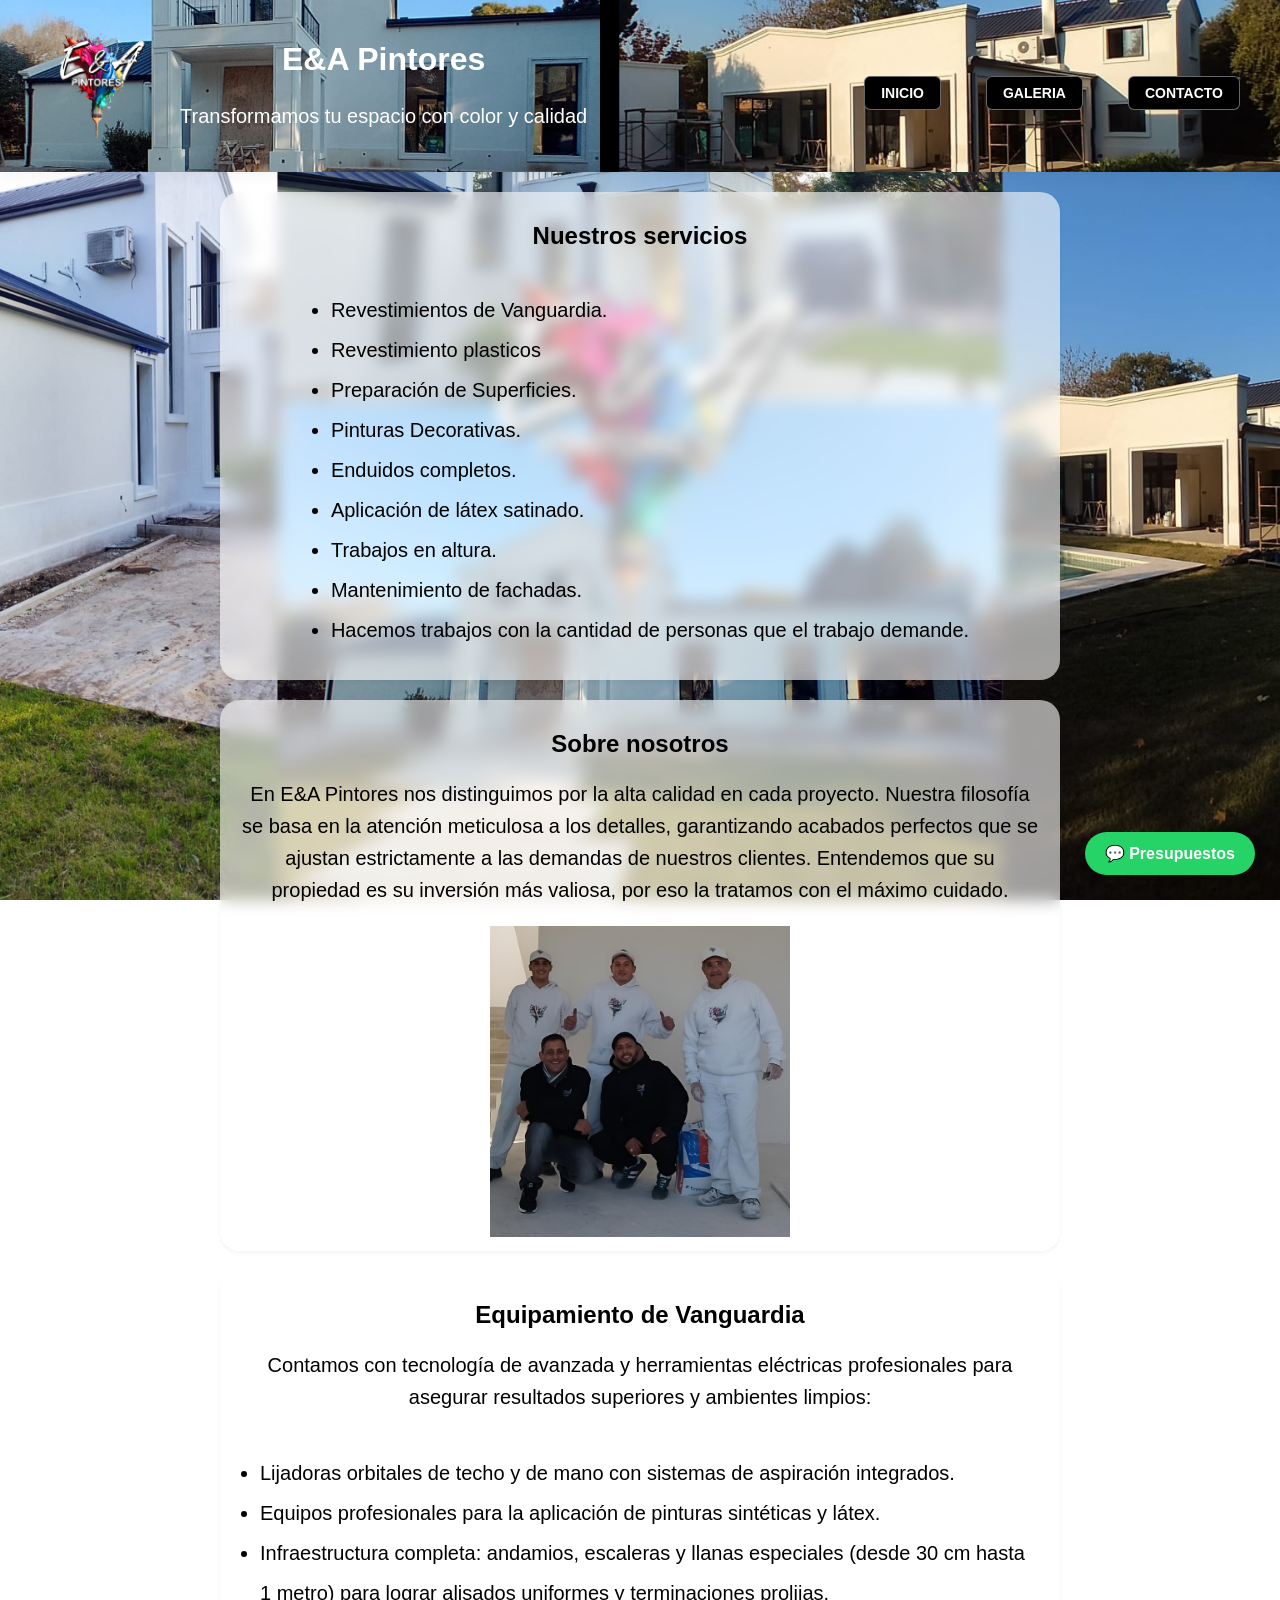
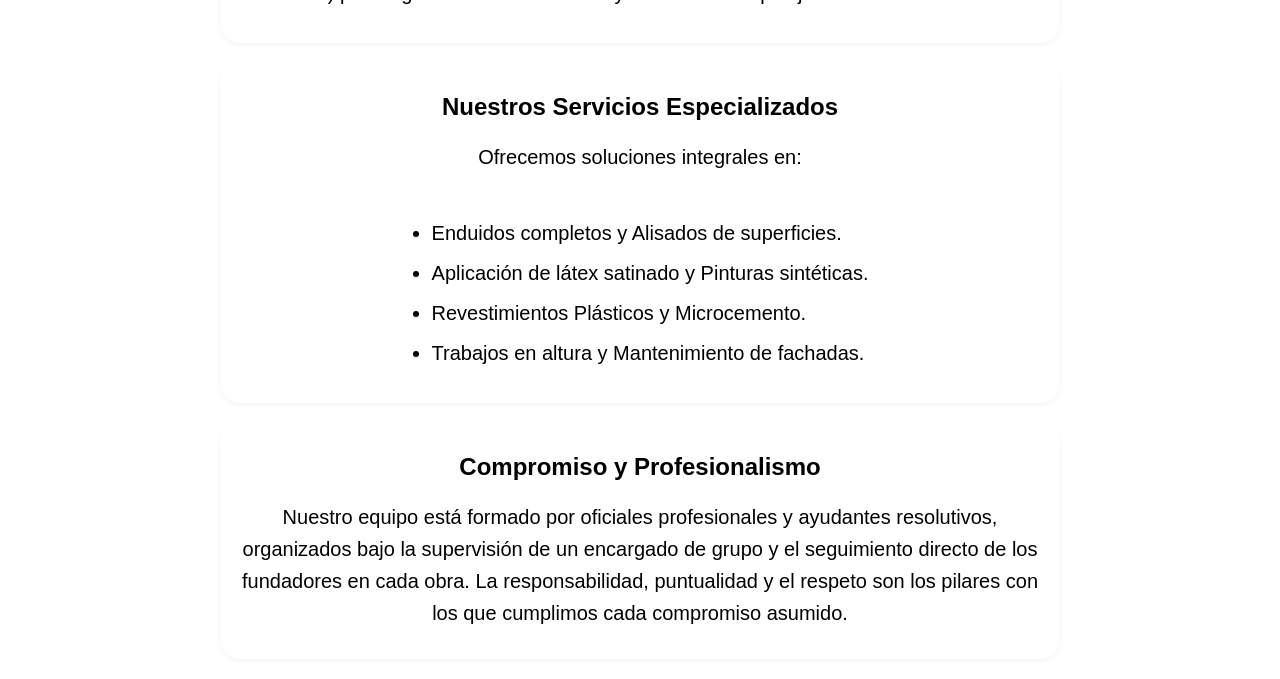
==== index.html @ 60883913 "Add files via upload" ====
<!DOCTYPE html>
<html lang="en">
<head>
    <link rel="stylesheet" href="style.css">
    <title>E&A Pintores</title>
</head>
<body>
 
    <header class="encabezado-banner">
        <div class="logo-titulo">
            <a href="index.html">
                <img src="img/Logo.png" alt="Logo de la empresa" width="150" class="logo">
            </a>

            <div class="textos-cabecera">
                <h1>E&A Pintores</h1>
                <p class="eslogan">Transformamos tu espacio con color y calidad</p>
            </div>
        </div>
        
        <input type="checkbox" id="menu-check" class="check-oculto">
        <label for="menu-check" class="boton-menu-movil">☰</label>


        <nav class="menu-navegacion">
            <a href="index.html">INICIO</a>
            <a href="galeria.html">GALERIA</a>
            <a href="contacto.html">CONTACTO</a>
        </nav>
    </header>
    
    <section id="Servicios">
        <h1>Nuestros servicios</h1>
        <ul>
            <li>Revestimientos de Vanguardia.</li>
            <li>Revestimiento plasticos</li>
            <li>Preparación de Superficies.</li>
            <li>Pinturas Decorativas.</li>
            <li>Enduidos completos.</li>
            <li>Aplicación de látex satinado.</li>
            <li>Trabajos en altura.</li>
            <li>Mantenimiento de fachadas.</li>
            <li>Hacemos trabajos con la cantidad de personas que el trabajo demande.</li>
        </ul>
    </section>

    <section>
        <h1>Sobre nosotros</h1>
        <p>En E&A Pintores nos distinguimos por la alta calidad en 
            cada proyecto. Nuestra filosofía se basa en la atención 
            meticulosa a los detalles, garantizando acabados perfectos que 
            se ajustan estrictamente a las demandas de nuestros clientes. 
            Entendemos que su propiedad es su inversión más valiosa, por eso la
            tratamos con el máximo cuidado.</p>
            <img src="img/equipo.jpg" width="300">

    </section>

    <section>
        <h1>Equipamiento de Vanguardia</h1>
        <p>Contamos con tecnología de avanzada y 
            herramientas eléctricas profesionales 
            para asegurar resultados superiores y 
            ambientes limpios:</p>
        <ul>
            <li>Lijadoras orbitales de techo y de mano con sistemas de aspiración integrados.</li>
            <li>Equipos profesionales para la aplicación de pinturas sintéticas y látex.</li>
            <li>Infraestructura completa: andamios, escaleras y llanas especiales (desde 30 cm hasta 1 metro) para lograr alisados uniformes y terminaciones prolijas.</li>
        </ul>
    </section>

    <section>
        <h1>Nuestros Servicios Especializados</h1>
        <p>Ofrecemos soluciones integrales en:</p>
        <ul>
            <li>Enduidos completos y Alisados de superficies.</li>
            <li>Aplicación de látex satinado y Pinturas sintéticas.</li>
            <li>Revestimientos Plásticos y Microcemento.</li>
            <li>Trabajos en altura y Mantenimiento de fachadas.</li>

        </ul>
    </section>

    <section>
        <h1>Compromiso y Profesionalismo</h1>
        <p>Nuestro equipo está formado por oficiales
        profesionales y ayudantes resolutivos, 
        organizados bajo la supervisión de un encargado 
        de grupo y el seguimiento directo de los 
        fundadores en cada obra. La responsabilidad, 
        puntualidad y el respeto son los pilares con los
         que cumplimos cada compromiso asumido.</p>
    </section>

    <div class="menu-whatsapp-flotante">

        <div class="opciones-pintores">
            <a href="https://wa.me/5491165573177" target="_blank" class="link-eduardo">Eduardo Benitez</a>
            <a href="https://wa.me/5491126531909" target="_blank" class="link-alejandro">Aleandro Rios</a>

        </div>
        <div class="boton-principal-wa">
            💬 Presupuestos
        </div>
    </div>
</body>
</html>
---- style.css ----
/* ==========================================
   1. VARIABLES DE CONTROL CENTRAL (:root)
   ========================================= */
:root {
    /* Paleta de Colores Principales */
    --color-texto-oscuro: #000000;
    --color-texto-gris: #4a4a4a;
    --color-texto-azul: #2c3e50;
    --color-link-hover: #0921fd;
    --fondo-tarjetas: rgba(255, 255, 255, 0.75);
    --fondo-secciones: rgba(255, 255, 255, 0.6);

    /* Botones de Contacto y WhatsApp */
    --verde-whatsapp: #22c55e;
    --verde-whatsapp-hover: #16a34a;
    --verde-wa-flotante: #25d366;
    --rosa-instagram: #e11da6;
    --rosa-instagram-hover: #7c1359;

    /* Configuraciones de la Ventana Emergente (Modal) */
    --modal-backdrop: rgba(0, 0, 0, 0.85);
    --modal-sombra: 0 20px 50px rgba(0, 0, 0, 0.5);

    /* Estilos Estructurales Reutilizables */
    --radio-borde-grande: 20px;
    --radio-borde-suave: 12px;
    --radio-borde-botones: 10px;
    --blur-esmerilado: blur(10px);
    --blur-suave: blur(8px);
}

/* ==========================================
   2. ESTILOS GLOBALES Y ANIMACIONES
   ========================================== */
body {
    animation: transicionPagina 0.5s ease-out;
    font-family: 'Arial', sans-serif;
    margin: 0;
    padding: 0;
    color: var(--color-texto-oscuro);
    text-align: center;
    background: none;
    background-image: url('img/fondo2.png'); 
    background-repeat: no-repeat; 
    background-size: cover; 
    background-attachment: fixed; 
    background-position: center; 
    background-attachment: fixed;
}

@media (max-wigth: 1000){
  body{
    background-attachment: scroll;
    background-size: 100% 100vh;
  }
}
/*resaltar parrafos*/
p {
    font-size: 20px;
    line-height: 1.6;
}


@keyframes transicionPagina {
    from {
        opacity: 0;
        transform: translateY(15px);
    }
    to {
        opacity: 1;
        transform: translateY(0);
    }
}

/* ==========================================
   3. ENCABEZADO (HEADER, MENÚ Y BANNER)
   ========================================== */
header {
    background-color: #ffffff;
    padding: 15px 40px;
    display: flex;
    justify-content: space-between;
    align-items: center;
    box-shadow: 0 4px 15px rgba(0, 0, 0, 0.05);
}

.encabezado-banner {
    background-image: url('img/banner2.png');
    background-size: cover;
    background-position: center;
    display: flex;
    justify-content: space-between;
    align-items: center;
    padding: 20px 40px;
    color: #ffffff; 
}

.logo-titulo {
    display: flex;
    align-items: center;
    gap: 20px;
}

.logo {
    height: 120px; 
    width: auto;
}

.texto-cabecera h1 {
    color: #ffffff; 
    margin: 0;
    font-size: 24px;
}

.texto-cabecera p {
    margin: 5px 0 0 0;
    font-size: 14px;
    color: #e2e8f0; 
}

/* Menús de Navegación */
nav {
    display: flex;
    justify-content: center;
    gap: 30px;
    margin-top: 15px;
}

nav a {
    text-decoration: none;
    color: var(--color-texto-oscuro);
    font-weight: bold; /* Corregido 'front-weight' */
    transition: color 0.3s ease, border-color 0.3s ease;
    padding-bottom: 5px;
}

nav a:hover {
    border-bottom: 2px solid var(--color-texto-oscuro);
    color: var(--color-link-hover);
}

.menu-navegacion a {
    color: #ffffff;
    text-decoration: none;
    font-weight: bold;
    font-size: 14px;
    background-color: #000000;
    padding: 8px 16px;          
    border: 1px solid rgba(255, 255, 255, 0.4); 
    border-radius: 6px;         
    margin-left: 15px;
    transition: all 0.3s ease;

}

.menu-navegacion a:hover {
    background-color: #ffffff;  
    color: #1e293b;             
    border-color: #ffffff;
}

/* ==========================================
   4. ESTRUCTURA DE SECCIONES Y CONTENIDOS
   ========================================== */
section {
    padding: 10px 20px;
    max-width: 800px;
    margin: 20px auto;
    background: var(--fondo-secciones);
    border-radius: var(--radio-borde-grande);
    box-shadow: 0 2px 4px rgba(5, 5, 5, 0.05);
    backdrop-filter: var(--blur-suave);
}

ul {
    display: inline-table;
    text-align: left;
    padding: 0 0 0 20px; 
    font-size: 20px;
    line-height: 2;
}

.tarjeta-premium {
    background-color: var(--fondo-tarjetas);
    border-radius: var(--radio-borde-grande);
    padding: 40px 20px;
    max-width: 850px;
    margin: 40px auto;
    text-align: center;
    box-shadow: 0 10px 30px rgba(0, 0, 0, 0.08);
    backdrop-filter: var(--blur-esmerilado);
}

.tarjeta-premium h2 {
  font-size: 28px;
  color: #1a1a1a;
  margin-bottom: 5px;
  font-weight: bold;
}

.tarjeta-premium .subtitulo {
    font-size: 16px;
    color: var(--color-texto-gris);
    margin-bottom: 30px;
}

#zona {
    font-size: 15px;
    font-weight: 600;
    color: var(--color-texto-azul);
    margin-top: 35px;
    text-align: center;
}



/* ==========================================
   5. CARPETAS DESPLEGABLES (<details> y <summary>)
   ========================================== */
.carpeta-desplegable {
    background-color: #ffffff;
    border-radius: 8px;
    margin: 20px auto;
    max-width: 1000px;
    box-shadow: 0 2px 5px rgba(0, 0, 0, 0.05);
    overflow: hidden;
}

.carpeta-desplegable summary {
    font-size: 24px;
    font-weight: bold;
    padding: 15px 20px;
    background-color: #ffffff;
    color: var(--color-texto-oscuro);
    cursor: pointer;
    list-style: none;
    transition: background-color 0.2s ease, color 0.2s ease; /* Corregido 'o.2s' */
    text-align: center;
}

.carpeta-desplegable summary::-webkit-details-marker {
    display: none;
}

.carpeta-desplegable summary:hover {
    background-color: #000000;
    color: #ffffff;
}

.carpeta-desplegable[open] {
    padding-bottom: 10px;
}

/* Animación al abrir la carpeta */
.carpeta-desplegable[open] .contenedor-galeria {
    animation: aparecerSuave 0.6s ease-out;
}

@keyframes aparecerSuave {
    from {
        opacity: 0;                
        transform: translateY(-10px); 
    }
    to {
        opacity: 1;                
        transform: translateY(0);    
    }
}

/* ==========================================
   6. SECCIÓN DE CONTACTO (BOTONES INTERACTIVOS)
   ========================================== */
.contenedor-botones {
    display: flex;
    flex-wrap: wrap;
    gap: 15px;
    justify-content: center;
    padding: 20px;
}

.btn {
    display: inline-block;
    text-decoration: none;
    font-family: Arial, sans-serif;
    font-weight: bold;
    font-size: 16px;
    padding: 15px 25px;
    border-radius: var(--radio-borde-botones); 
    transition: all 0.3s ease; 
    text-align: center;
}

.btn:active, 
.botones-contacto .enlace-contacto:active {
    transform: scale(0.98); 
}

.btn-whatsapp {
    background-color: var(--verde-whatsapp);
    color: #ffffff;
}

.btn-whatsapp:hover {
    background-color: var(--verde-whatsapp-hover);
    transform: translateY(-2px);
}

.btn-instagram {
    background-color: var(--rosa-instagram);
    color: #ffffff;
}

.btn-instagram:hover {
    background-color: var(--rosa-instagram-hover);
    transform: translateY(-2px);
}

/* ==========================================
   7. CUADRÍCULA DE GALERÍA Y VISOR MODAL
   ========================================== */
.contenedor-galeria {
    display: grid;
    grid-template-columns: repeat(2, 1fr); 
    gap: 20px;
    padding: 20px 0;
}

.contenedor-galeria .bloque-foto {
    width: 100%;
}

.contenedor-galeria .bloque-foto > img {
    width: 100%;
    height: 250px;     
    object-fit: cover; 
    border-radius: 6px;
    box-shadow: 0 4px 6px rgba(0, 0, 0, 0.1);
    transition: transform 0.3s ease;
}

.contenedor-galeria img:hover {
    transform: scale(0.95); 
    cursor: pointer;
}

/* Ventana Emergente de la Galería Nítida */
.ventana-modal {
    border: none;
    background: transparent; 
    padding: 0;              
    max-width: 85vw;
    max-height: 85vh;
    overflow: visible;       
}

.ventana-modal img {
    width: auto;
    max-width: 100%;
    height: auto;
    max-height: 80vh;
    object-fit: contain;
    border-radius: var(--radio-borde-suave);     
    box-shadow: var(--modal-sombra); 
    display: block;
    cursor: default;
    user-select: none;
    pointer-events: none;
}

.ventana-modal::backdrop {
    background-color: var(--modal-backdrop); 
    backdrop-filter: var(--blur-suave);            
}

/* Botón Circular Flotante (X) para Cerrar */
.ventana-modal button {
    position: absolute;
    top: -20px;
    right: -20px;
    background-color: #ffffff;
    color: #1e293b;
    border: none;
    width: 40px;
    height: 40px;
    border-radius: 50%;       
    font-size: 18px;
    font-weight: bold;
    cursor: pointer;
    box-shadow: 0 4px 12px rgba(0, 0, 0, 0.3);
    display: flex;
    align-items: center;
    justify-content: center;
    transition: transform 0.2s ease, background-color 0.2s ease;
}

.ventana-modal button:hover {
    background-color: #f1f5f9;
    transform: scale(1.1);    
}

/* ==========================================
   8. COMPONENTE: MENÚ DE WHATSAPP FLOTANTE
   ========================================== */
.menu-whatsapp-flotante {
    position: fixed;
    bottom: 25px;
    right: 25px;
    z-index: 1000;
    display: flex;
    flex-direction: column;
    align-items: flex-end;
}

.boton-principal-wa {
    background-color: var(--verde-wa-flotante);
    color: white;
    padding: 12px 20px;
    border-radius: 30px;
    font-weight: bold;
    box-shadow: 0 4px 12px rgba(0, 0, 0, 0.2); /* Corregido error de coma extra */
    cursor: pointer;
    transition: transform 0.2s ease;
}

.opciones-pintores {
    display: flex;
    flex-direction: column;
    gap: 8px;
    margin-bottom: 10px;
    opacity: 0;
    visibility: hidden;
    transform: translateY(10px);
    transition: all 0.3s ease;
}

.opciones-pintores a {
    text-decoration: none;
    background-color: #ffffff;
    color: #333333;
    padding: 10px 15px;
    border-radius: 8px;
    font-size: 14px;
    font-weight: bold;
    box-shadow: 0 2px 8px rgba(0,0,0,0.15);
    border-left: 4px solid var(--verde-wa-flotante); 
    white-space: nowrap;
    transition: background-color 0.2s ease;
}

.opciones-pintores a:hover {
    background-color: #f1f2f6;
}

.menu-whatsapp-flotante:hover .opciones-pintores {
    opacity: 1;
    visibility: visible;
    transform: translateY(0);
}

.menu-whatsapp-flotante:hover .boton-principal-wa {
    transform: scale(1.05);
}

/* ==========================================
   9. MENÚ RESPONSIVE (Checkbox Hack)
   ========================================== */

/* Escondemos la casilla y el botón por defecto en computadoras */
.check-oculto,
.boton-menu-movil {
  display: none;
}

/* CONFIGURACIÓN PARA CELULARES (Menos de 768px) */
@media (max-width: 1000px) {
  
  header.encabezado-banner {
    display: flex;
    justify-content: space-between;
    align-items: center;
    position: relative; /* Clave para que el botón de tres líneas no flote mal */
  }

  .logo-titulo{
    max-width: 75%;
  }

  .logo{
    height: 18px;
  }

  .texto-cabecera p{
    display: none;
    display: none !important;
  }

  /* Hacemos visible el botón de las tres líneas */
  .boton-menu-movil {
    z-index: 1200 !important;
    display: block;
    background: transparent;
    color: #ffffff; /* Blanco para resaltar en tu banner */
    font-size: 50px;
    padding: 15px;
    cursor: pointer;
    padding: 10px;
    z-index: 1100;
    user-select: none;
  }

  /* Estructura de la lista vertical oculta */
  .menu-navegacion {
    justify-content: center;
    padding-top: 0 !important;
    display: flex;
    flex-direction: column; 
    position: fixed;
    top: 0;
    right: -100%;        /* Sigue oculto por defecto */
    width: 50%;          /* Ocupa un poco más de la mitad para que no sature tanto */
    height: 30vh; 
    background-color: rgba(0, 0, 0, 0.98); /* Un tono azul oscuro noche más premium que el negro puro */
    backdrop-filter: blur(100px);
    padding-top: 80px;   /* Bajamos un toque el espacio de arriba */
    gap: 25px;           /* Reducimos la distancia entre botones */
    align-items: center;
    transition: right 0.80s cubic-bezier(0.4, 0, 0.2, 1); /* Animación de deslizamiento más fluida y natural */
    z-index: 1050;
    box-shadow: -5px 0 25px rgba(0, 0, 0, 0.3); /* Sombra elegante a la izquierda para dar profundidad */
  }

  /* Botones internos del menú móvil */
  .menu-navegacion a {
    margin-left: 0 !important; 
    width: 80%; 
    text-align: center;
    font-size: 20px;     /* Bajamos un cachito la letra para celulares */
    padding: 40px 0;
    color: #ffffff !important;
    background: rgb(61, 2, 2) !important; /* Eliminamos cualquier color de fondo viejo */
    border: 1px solid rgba(231, 219, 219, 0.2) !important; /* Línea blanca fina y sutil alrededor */
    border-radius: 8px !important;
    transition: all 0.2s ease;
  }

    /* Efecto al tocar el botón en el celular */
    .menu-navegacion a:hover,
    .menu-navegacion a:active {
    background-color: rgba(41, 40, 40, 0.1) !important; /* Iluminación suave al presionarlo */
    border-color: #ffffff !important;
  }
    /* Arreglo para que el logo y el texto no se choquen en pantallas chicas */
  header.encabezado-banner {
    padding: 10px 15px !important; /* Achicamos los márgenes laterales del banner */
  }

  .logo-titulo {
    gap: 10px !important; /* Menos espacio entre logo y texto */
  }

  .logo {
    height: 100px !important; /* Hacemos el logo un toque más petiso en móviles */
  }

  .texto-cabecera h1 {
    font-size: 18px !important;
  }

  .texto-cabecera p {
    font-size: 11px !important; /* Letra bien chiquita para que entre en una sola línea */
    white-space: nowrap;        /* Fuerza a que el eslogan se quede en una sola línea y no se quiebre */
  }
  /*
     Cuando la casilla invisible se marca (:checked), 
     buscamos al hermano de abajo (~ .menu-navegacion) y lo traemos a la pantalla */
  .check-oculto:checked ~ .menu-navegacion {
    right: 0;
  }

  /* TRUCO EXTRA MINIMALISTA: Cambia el icono de ☰ a una ✕ al abrirse */
  .check-oculto:checked ~ .boton-menu-movil {
    color: #ef4444;
    transform: rotate(90deg);
    
  }
}
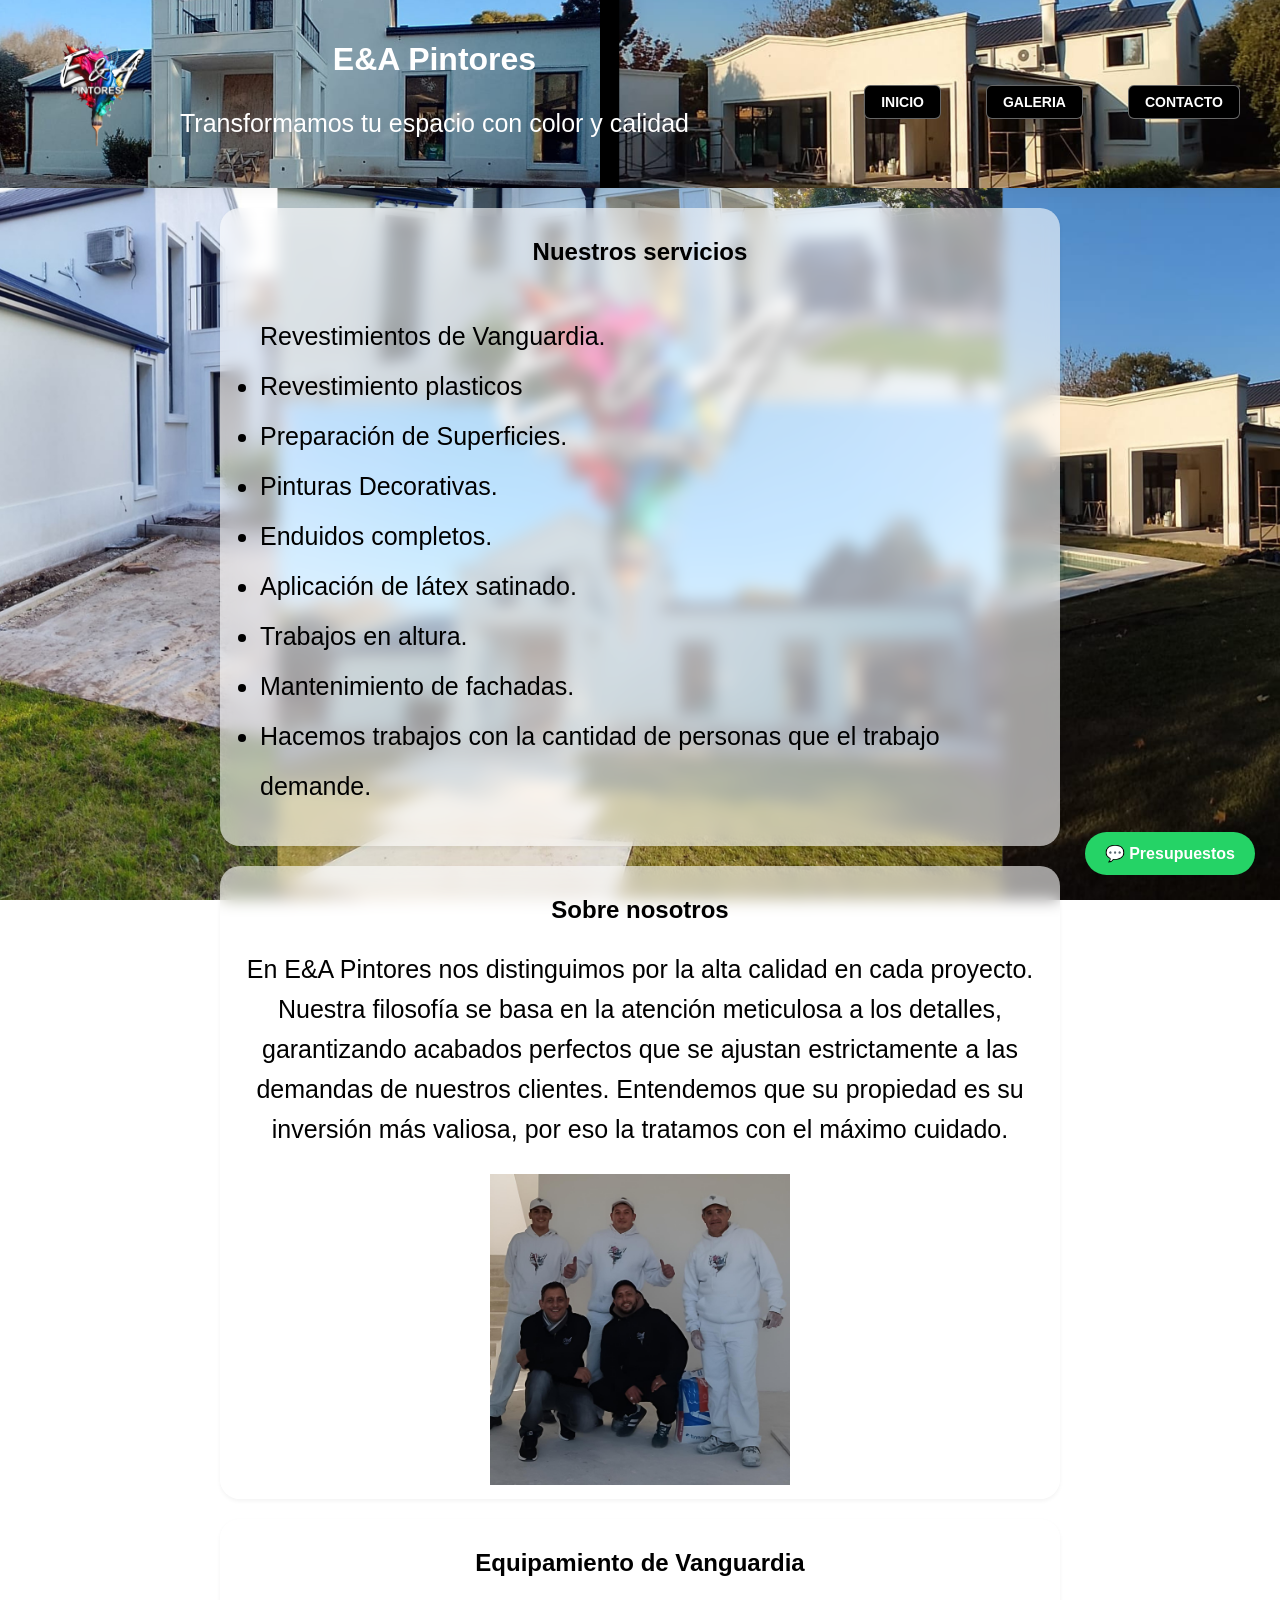
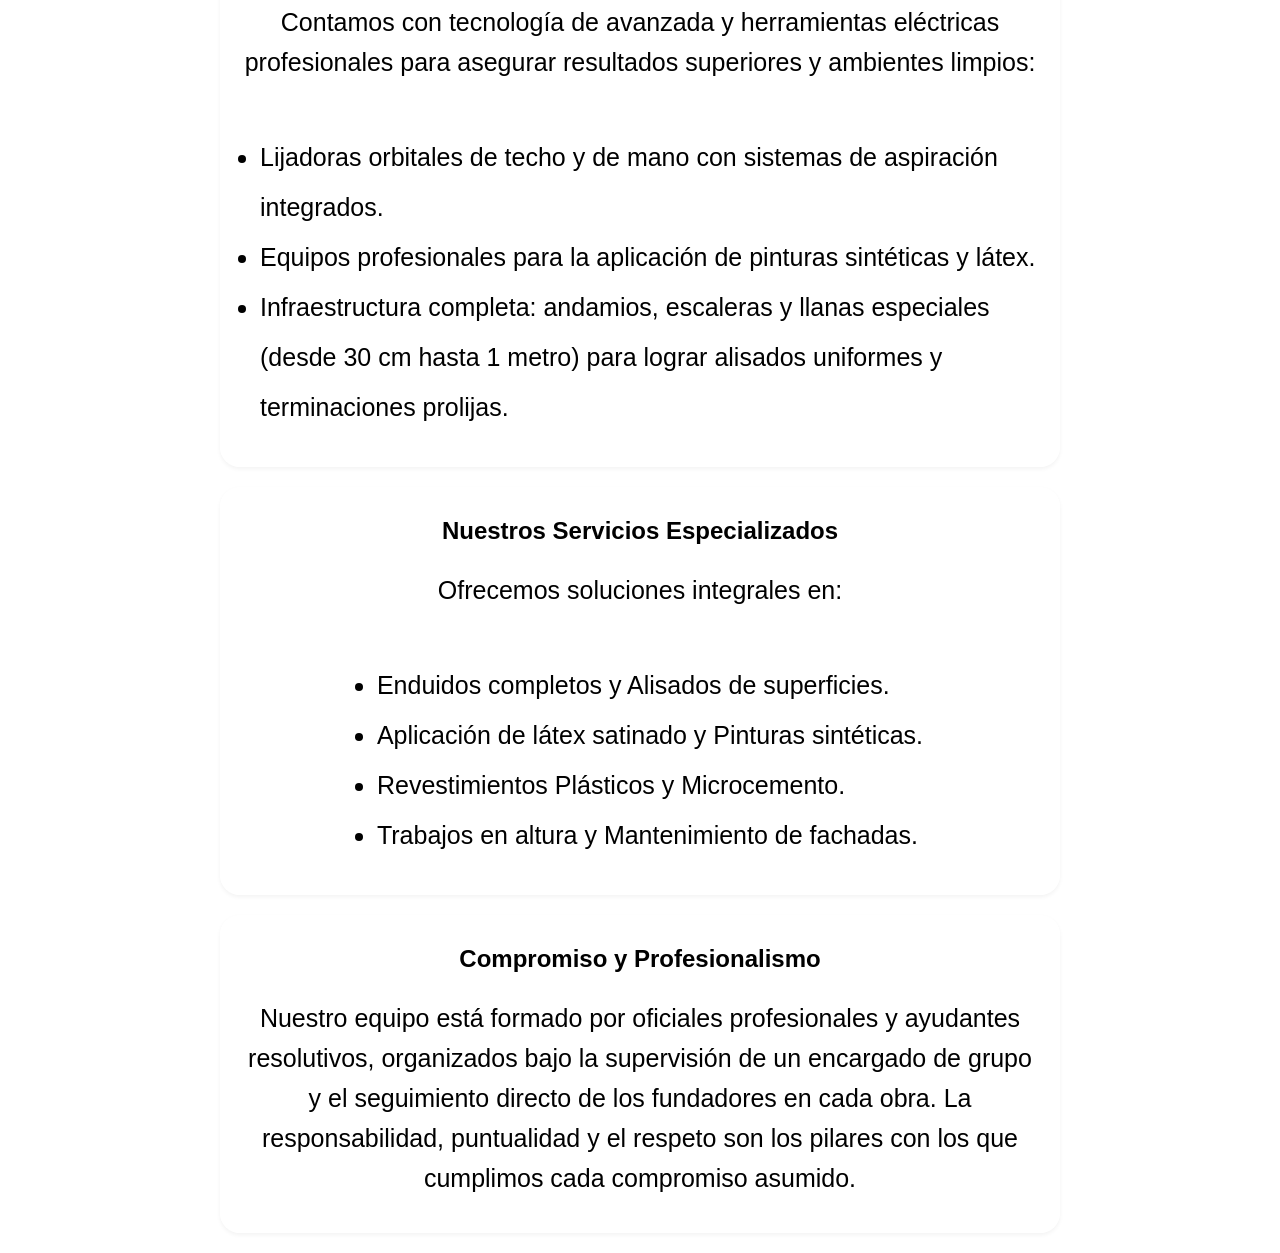
==== commit b170d931: "primer commit" ====
--- a/index.html
+++ b/index.html
@@ -1,107 +1,107 @@
-<!DOCTYPE html>
-<html lang="en">
-<head>
-    <link rel="stylesheet" href="style.css">
-    <title>E&A Pintores</title>
-</head>
-<body>
- 
-    <header class="encabezado-banner">
-        <div class="logo-titulo">
-            <a href="index.html">
-                <img src="img/Logo.png" alt="Logo de la empresa" width="150" class="logo">
-            </a>
-
-            <div class="textos-cabecera">
-                <h1>E&A Pintores</h1>
-                <p class="eslogan">Transformamos tu espacio con color y calidad</p>
-            </div>
-        </div>
-        
-        <input type="checkbox" id="menu-check" class="check-oculto">
-        <label for="menu-check" class="boton-menu-movil">☰</label>
-
-
-        <nav class="menu-navegacion">
-            <a href="index.html">INICIO</a>
-            <a href="galeria.html">GALERIA</a>
-            <a href="contacto.html">CONTACTO</a>
-        </nav>
-    </header>
-    
-    <section id="Servicios">
-        <h1>Nuestros servicios</h1>
-        <ul>
-            <li>Revestimientos de Vanguardia.</li>
-            <li>Revestimiento plasticos</li>
-            <li>Preparación de Superficies.</li>
-            <li>Pinturas Decorativas.</li>
-            <li>Enduidos completos.</li>
-            <li>Aplicación de látex satinado.</li>
-            <li>Trabajos en altura.</li>
-            <li>Mantenimiento de fachadas.</li>
-            <li>Hacemos trabajos con la cantidad de personas que el trabajo demande.</li>
-        </ul>
-    </section>
-
-    <section>
-        <h1>Sobre nosotros</h1>
-        <p>En E&A Pintores nos distinguimos por la alta calidad en 
-            cada proyecto. Nuestra filosofía se basa en la atención 
-            meticulosa a los detalles, garantizando acabados perfectos que 
-            se ajustan estrictamente a las demandas de nuestros clientes. 
-            Entendemos que su propiedad es su inversión más valiosa, por eso la
-            tratamos con el máximo cuidado.</p>
-            <img src="img/equipo.jpg" width="300">
-
-    </section>
-
-    <section>
-        <h1>Equipamiento de Vanguardia</h1>
-        <p>Contamos con tecnología de avanzada y 
-            herramientas eléctricas profesionales 
-            para asegurar resultados superiores y 
-            ambientes limpios:</p>
-        <ul>
-            <li>Lijadoras orbitales de techo y de mano con sistemas de aspiración integrados.</li>
-            <li>Equipos profesionales para la aplicación de pinturas sintéticas y látex.</li>
-            <li>Infraestructura completa: andamios, escaleras y llanas especiales (desde 30 cm hasta 1 metro) para lograr alisados uniformes y terminaciones prolijas.</li>
-        </ul>
-    </section>
-
-    <section>
-        <h1>Nuestros Servicios Especializados</h1>
-        <p>Ofrecemos soluciones integrales en:</p>
-        <ul>
-            <li>Enduidos completos y Alisados de superficies.</li>
-            <li>Aplicación de látex satinado y Pinturas sintéticas.</li>
-            <li>Revestimientos Plásticos y Microcemento.</li>
-            <li>Trabajos en altura y Mantenimiento de fachadas.</li>
-
-        </ul>
-    </section>
-
-    <section>
-        <h1>Compromiso y Profesionalismo</h1>
-        <p>Nuestro equipo está formado por oficiales
-        profesionales y ayudantes resolutivos, 
-        organizados bajo la supervisión de un encargado 
-        de grupo y el seguimiento directo de los 
-        fundadores en cada obra. La responsabilidad, 
-        puntualidad y el respeto son los pilares con los
-         que cumplimos cada compromiso asumido.</p>
-    </section>
-
-    <div class="menu-whatsapp-flotante">
-
-        <div class="opciones-pintores">
-            <a href="https://wa.me/5491165573177" target="_blank" class="link-eduardo">Eduardo Benitez</a>
-            <a href="https://wa.me/5491126531909" target="_blank" class="link-alejandro">Aleandro Rios</a>
-
-        </div>
-        <div class="boton-principal-wa">
-            💬 Presupuestos
-        </div>
-    </div>
-</body>
+<!DOCTYPE html>
+<html lang="en">
+<head>
+    <link rel="stylesheet" href="style.css">
+    <title>E&A Pintores</title>
+</head>
+<body>
+ 
+    <header class="encabezado-banner">
+        <div class="logo-titulo">
+            <a href="index.html">
+                <img src="img/Logo.png" alt="Logo de la empresa" width="150" class="logo">
+            </a>
+
+            <div class="textos-cabecera">
+                <h1>E&A Pintores</h1>
+                <p class="eslogan">Transformamos tu espacio con color y calidad</p>
+            </div>
+        </div>
+        
+        <input type="checkbox" id="menu-check" class="check-oculto">
+        <label for="menu-check" class="boton-menu-movil">☰</label>
+
+
+        <nav class="menu-navegacion">
+            <a href="index.html">INICIO</a>
+            <a href="galeria.html">GALERIA</a>
+            <a href="contacto.html">CONTACTO</a>
+        </nav>
+    </header>
+    
+    <section id="Servicios">
+        <h1>Nuestros servicios</h1>
+        <ul>
+            <lu>Revestimientos de Vanguardia.</lu>
+            <li>Revestimiento plasticos</li>
+            <li>Preparación de Superficies.</li>
+            <li>Pinturas Decorativas.</li>
+            <li>Enduidos completos.</li>
+            <li>Aplicación de látex satinado.</li>
+            <li>Trabajos en altura.</li>
+            <li>Mantenimiento de fachadas.</li>
+            <li>Hacemos trabajos con la cantidad de personas que el trabajo demande.</li>
+        </ul>
+    </section>
+
+    <section>
+        <h1>Sobre nosotros</h1>
+        <p>En E&A Pintores nos distinguimos por la alta calidad en 
+            cada proyecto. Nuestra filosofía se basa en la atención 
+            meticulosa a los detalles, garantizando acabados perfectos que 
+            se ajustan estrictamente a las demandas de nuestros clientes. 
+            Entendemos que su propiedad es su inversión más valiosa, por eso la
+            tratamos con el máximo cuidado.</p>
+            <img src="img/equipo.jpg" width="300">
+
+    </section>
+
+    <section>
+        <h1>Equipamiento de Vanguardia</h1>
+        <p>Contamos con tecnología de avanzada y 
+            herramientas eléctricas profesionales 
+            para asegurar resultados superiores y 
+            ambientes limpios:</p>
+        <ul>
+            <li>Lijadoras orbitales de techo y de mano con sistemas de aspiración integrados.</li>
+            <li>Equipos profesionales para la aplicación de pinturas sintéticas y látex.</li>
+            <li>Infraestructura completa: andamios, escaleras y llanas especiales (desde 30 cm hasta 1 metro) para lograr alisados uniformes y terminaciones prolijas.</li>
+        </ul>
+    </section>
+
+    <section>
+        <h1>Nuestros Servicios Especializados</h1>
+        <p>Ofrecemos soluciones integrales en:</p>
+        <ul>
+            <li>Enduidos completos y Alisados de superficies.</li>
+            <li>Aplicación de látex satinado y Pinturas sintéticas.</li>
+            <li>Revestimientos Plásticos y Microcemento.</li>
+            <li>Trabajos en altura y Mantenimiento de fachadas.</li>
+
+        </ul>
+    </section>
+
+    <section>
+        <h1>Compromiso y Profesionalismo</h1>
+        <p>Nuestro equipo está formado por oficiales
+        profesionales y ayudantes resolutivos, 
+        organizados bajo la supervisión de un encargado 
+        de grupo y el seguimiento directo de los 
+        fundadores en cada obra. La responsabilidad, 
+        puntualidad y el respeto son los pilares con los
+         que cumplimos cada compromiso asumido.</p>
+    </section>
+
+    <div class="menu-whatsapp-flotante">
+
+        <div class="opciones-pintores">
+            <a href="https://wa.me/5491165573177" target="_blank" class="link-eduardo">Eduardo Benitez</a>
+            <a href="https://wa.me/5491126531909" target="_blank" class="link-alejandro">Aleandro Rios</a>
+
+        </div>
+        <div class="boton-principal-wa">
+            💬 Presupuestos
+        </div>
+    </div>
+</body>
 </html>
--- a/style.css
+++ b/style.css
@@ -1,586 +1,586 @@
-/* ==========================================
-   1. VARIABLES DE CONTROL CENTRAL (:root)
-   ========================================= */
-:root {
-    /* Paleta de Colores Principales */
-    --color-texto-oscuro: #000000;
-    --color-texto-gris: #4a4a4a;
-    --color-texto-azul: #2c3e50;
-    --color-link-hover: #0921fd;
-    --fondo-tarjetas: rgba(255, 255, 255, 0.75);
-    --fondo-secciones: rgba(255, 255, 255, 0.6);
-
-    /* Botones de Contacto y WhatsApp */
-    --verde-whatsapp: #22c55e;
-    --verde-whatsapp-hover: #16a34a;
-    --verde-wa-flotante: #25d366;
-    --rosa-instagram: #e11da6;
-    --rosa-instagram-hover: #7c1359;
-
-    /* Configuraciones de la Ventana Emergente (Modal) */
-    --modal-backdrop: rgba(0, 0, 0, 0.85);
-    --modal-sombra: 0 20px 50px rgba(0, 0, 0, 0.5);
-
-    /* Estilos Estructurales Reutilizables */
-    --radio-borde-grande: 20px;
-    --radio-borde-suave: 12px;
-    --radio-borde-botones: 10px;
-    --blur-esmerilado: blur(10px);
-    --blur-suave: blur(8px);
-}
-
-/* ==========================================
-   2. ESTILOS GLOBALES Y ANIMACIONES
-   ========================================== */
-body {
-    animation: transicionPagina 0.5s ease-out;
-    font-family: 'Arial', sans-serif;
-    margin: 0;
-    padding: 0;
-    color: var(--color-texto-oscuro);
-    text-align: center;
-    background: none;
-    background-image: url('img/fondo2.png'); 
-    background-repeat: no-repeat; 
-    background-size: cover; 
-    background-attachment: fixed; 
-    background-position: center; 
-    background-attachment: fixed;
-}
-
-@media (max-wigth: 1000){
-  body{
-    background-attachment: scroll;
-    background-size: 100% 100vh;
-  }
-}
-/*resaltar parrafos*/
-p {
-    font-size: 20px;
-    line-height: 1.6;
-}
-
-
-@keyframes transicionPagina {
-    from {
-        opacity: 0;
-        transform: translateY(15px);
-    }
-    to {
-        opacity: 1;
-        transform: translateY(0);
-    }
-}
-
-/* ==========================================
-   3. ENCABEZADO (HEADER, MENÚ Y BANNER)
-   ========================================== */
-header {
-    background-color: #ffffff;
-    padding: 15px 40px;
-    display: flex;
-    justify-content: space-between;
-    align-items: center;
-    box-shadow: 0 4px 15px rgba(0, 0, 0, 0.05);
-}
-
-.encabezado-banner {
-    background-image: url('img/banner2.png');
-    background-size: cover;
-    background-position: center;
-    display: flex;
-    justify-content: space-between;
-    align-items: center;
-    padding: 20px 40px;
-    color: #ffffff; 
-}
-
-.logo-titulo {
-    display: flex;
-    align-items: center;
-    gap: 20px;
-}
-
-.logo {
-    height: 120px; 
-    width: auto;
-}
-
-.texto-cabecera h1 {
-    color: #ffffff; 
-    margin: 0;
-    font-size: 24px;
-}
-
-.texto-cabecera p {
-    margin: 5px 0 0 0;
-    font-size: 14px;
-    color: #e2e8f0; 
-}
-
-/* Menús de Navegación */
-nav {
-    display: flex;
-    justify-content: center;
-    gap: 30px;
-    margin-top: 15px;
-}
-
-nav a {
-    text-decoration: none;
-    color: var(--color-texto-oscuro);
-    font-weight: bold; /* Corregido 'front-weight' */
-    transition: color 0.3s ease, border-color 0.3s ease;
-    padding-bottom: 5px;
-}
-
-nav a:hover {
-    border-bottom: 2px solid var(--color-texto-oscuro);
-    color: var(--color-link-hover);
-}
-
-.menu-navegacion a {
-    color: #ffffff;
-    text-decoration: none;
-    font-weight: bold;
-    font-size: 14px;
-    background-color: #000000;
-    padding: 8px 16px;          
-    border: 1px solid rgba(255, 255, 255, 0.4); 
-    border-radius: 6px;         
-    margin-left: 15px;
-    transition: all 0.3s ease;
-
-}
-
-.menu-navegacion a:hover {
-    background-color: #ffffff;  
-    color: #1e293b;             
-    border-color: #ffffff;
-}
-
-/* ==========================================
-   4. ESTRUCTURA DE SECCIONES Y CONTENIDOS
-   ========================================== */
-section {
-    padding: 10px 20px;
-    max-width: 800px;
-    margin: 20px auto;
-    background: var(--fondo-secciones);
-    border-radius: var(--radio-borde-grande);
-    box-shadow: 0 2px 4px rgba(5, 5, 5, 0.05);
-    backdrop-filter: var(--blur-suave);
-}
-
-ul {
-    display: inline-table;
-    text-align: left;
-    padding: 0 0 0 20px; 
-    font-size: 20px;
-    line-height: 2;
-}
-
-.tarjeta-premium {
-    background-color: var(--fondo-tarjetas);
-    border-radius: var(--radio-borde-grande);
-    padding: 40px 20px;
-    max-width: 850px;
-    margin: 40px auto;
-    text-align: center;
-    box-shadow: 0 10px 30px rgba(0, 0, 0, 0.08);
-    backdrop-filter: var(--blur-esmerilado);
-}
-
-.tarjeta-premium h2 {
-  font-size: 28px;
-  color: #1a1a1a;
-  margin-bottom: 5px;
-  font-weight: bold;
-}
-
-.tarjeta-premium .subtitulo {
-    font-size: 16px;
-    color: var(--color-texto-gris);
-    margin-bottom: 30px;
-}
-
-#zona {
-    font-size: 15px;
-    font-weight: 600;
-    color: var(--color-texto-azul);
-    margin-top: 35px;
-    text-align: center;
-}
-
-
-
-/* ==========================================
-   5. CARPETAS DESPLEGABLES (<details> y <summary>)
-   ========================================== */
-.carpeta-desplegable {
-    background-color: #ffffff;
-    border-radius: 8px;
-    margin: 20px auto;
-    max-width: 1000px;
-    box-shadow: 0 2px 5px rgba(0, 0, 0, 0.05);
-    overflow: hidden;
-}
-
-.carpeta-desplegable summary {
-    font-size: 24px;
-    font-weight: bold;
-    padding: 15px 20px;
-    background-color: #ffffff;
-    color: var(--color-texto-oscuro);
-    cursor: pointer;
-    list-style: none;
-    transition: background-color 0.2s ease, color 0.2s ease; /* Corregido 'o.2s' */
-    text-align: center;
-}
-
-.carpeta-desplegable summary::-webkit-details-marker {
-    display: none;
-}
-
-.carpeta-desplegable summary:hover {
-    background-color: #000000;
-    color: #ffffff;
-}
-
-.carpeta-desplegable[open] {
-    padding-bottom: 10px;
-}
-
-/* Animación al abrir la carpeta */
-.carpeta-desplegable[open] .contenedor-galeria {
-    animation: aparecerSuave 0.6s ease-out;
-}
-
-@keyframes aparecerSuave {
-    from {
-        opacity: 0;                
-        transform: translateY(-10px); 
-    }
-    to {
-        opacity: 1;                
-        transform: translateY(0);    
-    }
-}
-
-/* ==========================================
-   6. SECCIÓN DE CONTACTO (BOTONES INTERACTIVOS)
-   ========================================== */
-.contenedor-botones {
-    display: flex;
-    flex-wrap: wrap;
-    gap: 15px;
-    justify-content: center;
-    padding: 20px;
-}
-
-.btn {
-    display: inline-block;
-    text-decoration: none;
-    font-family: Arial, sans-serif;
-    font-weight: bold;
-    font-size: 16px;
-    padding: 15px 25px;
-    border-radius: var(--radio-borde-botones); 
-    transition: all 0.3s ease; 
-    text-align: center;
-}
-
-.btn:active, 
-.botones-contacto .enlace-contacto:active {
-    transform: scale(0.98); 
-}
-
-.btn-whatsapp {
-    background-color: var(--verde-whatsapp);
-    color: #ffffff;
-}
-
-.btn-whatsapp:hover {
-    background-color: var(--verde-whatsapp-hover);
-    transform: translateY(-2px);
-}
-
-.btn-instagram {
-    background-color: var(--rosa-instagram);
-    color: #ffffff;
-}
-
-.btn-instagram:hover {
-    background-color: var(--rosa-instagram-hover);
-    transform: translateY(-2px);
-}
-
-/* ==========================================
-   7. CUADRÍCULA DE GALERÍA Y VISOR MODAL
-   ========================================== */
-.contenedor-galeria {
-    display: grid;
-    grid-template-columns: repeat(2, 1fr); 
-    gap: 20px;
-    padding: 20px 0;
-}
-
-.contenedor-galeria .bloque-foto {
-    width: 100%;
-}
-
-.contenedor-galeria .bloque-foto > img {
-    width: 100%;
-    height: 250px;     
-    object-fit: cover; 
-    border-radius: 6px;
-    box-shadow: 0 4px 6px rgba(0, 0, 0, 0.1);
-    transition: transform 0.3s ease;
-}
-
-.contenedor-galeria img:hover {
-    transform: scale(0.95); 
-    cursor: pointer;
-}
-
-/* Ventana Emergente de la Galería Nítida */
-.ventana-modal {
-    border: none;
-    background: transparent; 
-    padding: 0;              
-    max-width: 85vw;
-    max-height: 85vh;
-    overflow: visible;       
-}
-
-.ventana-modal img {
-    width: auto;
-    max-width: 100%;
-    height: auto;
-    max-height: 80vh;
-    object-fit: contain;
-    border-radius: var(--radio-borde-suave);     
-    box-shadow: var(--modal-sombra); 
-    display: block;
-    cursor: default;
-    user-select: none;
-    pointer-events: none;
-}
-
-.ventana-modal::backdrop {
-    background-color: var(--modal-backdrop); 
-    backdrop-filter: var(--blur-suave);            
-}
-
-/* Botón Circular Flotante (X) para Cerrar */
-.ventana-modal button {
-    position: absolute;
-    top: -20px;
-    right: -20px;
-    background-color: #ffffff;
-    color: #1e293b;
-    border: none;
-    width: 40px;
-    height: 40px;
-    border-radius: 50%;       
-    font-size: 18px;
-    font-weight: bold;
-    cursor: pointer;
-    box-shadow: 0 4px 12px rgba(0, 0, 0, 0.3);
-    display: flex;
-    align-items: center;
-    justify-content: center;
-    transition: transform 0.2s ease, background-color 0.2s ease;
-}
-
-.ventana-modal button:hover {
-    background-color: #f1f5f9;
-    transform: scale(1.1);    
-}
-
-/* ==========================================
-   8. COMPONENTE: MENÚ DE WHATSAPP FLOTANTE
-   ========================================== */
-.menu-whatsapp-flotante {
-    position: fixed;
-    bottom: 25px;
-    right: 25px;
-    z-index: 1000;
-    display: flex;
-    flex-direction: column;
-    align-items: flex-end;
-}
-
-.boton-principal-wa {
-    background-color: var(--verde-wa-flotante);
-    color: white;
-    padding: 12px 20px;
-    border-radius: 30px;
-    font-weight: bold;
-    box-shadow: 0 4px 12px rgba(0, 0, 0, 0.2); /* Corregido error de coma extra */
-    cursor: pointer;
-    transition: transform 0.2s ease;
-}
-
-.opciones-pintores {
-    display: flex;
-    flex-direction: column;
-    gap: 8px;
-    margin-bottom: 10px;
-    opacity: 0;
-    visibility: hidden;
-    transform: translateY(10px);
-    transition: all 0.3s ease;
-}
-
-.opciones-pintores a {
-    text-decoration: none;
-    background-color: #ffffff;
-    color: #333333;
-    padding: 10px 15px;
-    border-radius: 8px;
-    font-size: 14px;
-    font-weight: bold;
-    box-shadow: 0 2px 8px rgba(0,0,0,0.15);
-    border-left: 4px solid var(--verde-wa-flotante); 
-    white-space: nowrap;
-    transition: background-color 0.2s ease;
-}
-
-.opciones-pintores a:hover {
-    background-color: #f1f2f6;
-}
-
-.menu-whatsapp-flotante:hover .opciones-pintores {
-    opacity: 1;
-    visibility: visible;
-    transform: translateY(0);
-}
-
-.menu-whatsapp-flotante:hover .boton-principal-wa {
-    transform: scale(1.05);
-}
-
-/* ==========================================
-   9. MENÚ RESPONSIVE (Checkbox Hack)
-   ========================================== */
-
-/* Escondemos la casilla y el botón por defecto en computadoras */
-.check-oculto,
-.boton-menu-movil {
-  display: none;
-}
-
-/* CONFIGURACIÓN PARA CELULARES (Menos de 768px) */
-@media (max-width: 1000px) {
-  
-  header.encabezado-banner {
-    display: flex;
-    justify-content: space-between;
-    align-items: center;
-    position: relative; /* Clave para que el botón de tres líneas no flote mal */
-  }
-
-  .logo-titulo{
-    max-width: 75%;
-  }
-
-  .logo{
-    height: 18px;
-  }
-
-  .texto-cabecera p{
-    display: none;
-    display: none !important;
-  }
-
-  /* Hacemos visible el botón de las tres líneas */
-  .boton-menu-movil {
-    z-index: 1200 !important;
-    display: block;
-    background: transparent;
-    color: #ffffff; /* Blanco para resaltar en tu banner */
-    font-size: 50px;
-    padding: 15px;
-    cursor: pointer;
-    padding: 10px;
-    z-index: 1100;
-    user-select: none;
-  }
-
-  /* Estructura de la lista vertical oculta */
-  .menu-navegacion {
-    justify-content: center;
-    padding-top: 0 !important;
-    display: flex;
-    flex-direction: column; 
-    position: fixed;
-    top: 0;
-    right: -100%;        /* Sigue oculto por defecto */
-    width: 50%;          /* Ocupa un poco más de la mitad para que no sature tanto */
-    height: 30vh; 
-    background-color: rgba(0, 0, 0, 0.98); /* Un tono azul oscuro noche más premium que el negro puro */
-    backdrop-filter: blur(100px);
-    padding-top: 80px;   /* Bajamos un toque el espacio de arriba */
-    gap: 25px;           /* Reducimos la distancia entre botones */
-    align-items: center;
-    transition: right 0.80s cubic-bezier(0.4, 0, 0.2, 1); /* Animación de deslizamiento más fluida y natural */
-    z-index: 1050;
-    box-shadow: -5px 0 25px rgba(0, 0, 0, 0.3); /* Sombra elegante a la izquierda para dar profundidad */
-  }
-
-  /* Botones internos del menú móvil */
-  .menu-navegacion a {
-    margin-left: 0 !important; 
-    width: 80%; 
-    text-align: center;
-    font-size: 20px;     /* Bajamos un cachito la letra para celulares */
-    padding: 40px 0;
-    color: #ffffff !important;
-    background: rgb(61, 2, 2) !important; /* Eliminamos cualquier color de fondo viejo */
-    border: 1px solid rgba(231, 219, 219, 0.2) !important; /* Línea blanca fina y sutil alrededor */
-    border-radius: 8px !important;
-    transition: all 0.2s ease;
-  }
-
-    /* Efecto al tocar el botón en el celular */
-    .menu-navegacion a:hover,
-    .menu-navegacion a:active {
-    background-color: rgba(41, 40, 40, 0.1) !important; /* Iluminación suave al presionarlo */
-    border-color: #ffffff !important;
-  }
-    /* Arreglo para que el logo y el texto no se choquen en pantallas chicas */
-  header.encabezado-banner {
-    padding: 10px 15px !important; /* Achicamos los márgenes laterales del banner */
-  }
-
-  .logo-titulo {
-    gap: 10px !important; /* Menos espacio entre logo y texto */
-  }
-
-  .logo {
-    height: 100px !important; /* Hacemos el logo un toque más petiso en móviles */
-  }
-
-  .texto-cabecera h1 {
-    font-size: 18px !important;
-  }
-
-  .texto-cabecera p {
-    font-size: 11px !important; /* Letra bien chiquita para que entre en una sola línea */
-    white-space: nowrap;        /* Fuerza a que el eslogan se quede en una sola línea y no se quiebre */
-  }
-  /*
-     Cuando la casilla invisible se marca (:checked), 
-     buscamos al hermano de abajo (~ .menu-navegacion) y lo traemos a la pantalla */
-  .check-oculto:checked ~ .menu-navegacion {
-    right: 0;
-  }
-
-  /* TRUCO EXTRA MINIMALISTA: Cambia el icono de ☰ a una ✕ al abrirse */
-  .check-oculto:checked ~ .boton-menu-movil {
-    color: #ef4444;
-    transform: rotate(90deg);
-    
-  }
+/* ==========================================
+   1. VARIABLES DE CONTROL CENTRAL (:root)
+   ========================================= */
+:root {
+    /* Paleta de Colores Principales */
+    --color-texto-oscuro: #000000;
+    --color-texto-gris: #4a4a4a;
+    --color-texto-azul: #2c3e50;
+    --color-link-hover: #0921fd;
+    --fondo-tarjetas: rgba(255, 255, 255, 0.75);
+    --fondo-secciones: rgba(255, 255, 255, 0.6);
+
+    /* Botones de Contacto y WhatsApp */
+    --verde-whatsapp: #22c55e;
+    --verde-whatsapp-hover: #16a34a;
+    --verde-wa-flotante: #25d366;
+    --rosa-instagram: #e11da6;
+    --rosa-instagram-hover: #7c1359;
+
+    /* Configuraciones de la Ventana Emergente (Modal) */
+    --modal-backdrop: rgba(0, 0, 0, 0.85);
+    --modal-sombra: 0 20px 50px rgba(0, 0, 0, 0.5);
+
+    /* Estilos Estructurales Reutilizables */
+    --radio-borde-grande: 20px;
+    --radio-borde-suave: 12px;
+    --radio-borde-botones: 10px;
+    --blur-esmerilado: blur(10px);
+    --blur-suave: blur(8px);
+}
+
+/* ==========================================
+   2. ESTILOS GLOBALES Y ANIMACIONES
+   ========================================== */
+body {
+    animation: transicionPagina 0.5s ease-out;
+    font-family: 'Arial', sans-serif;
+    margin: 0;
+    padding: 0;
+    color: var(--color-texto-oscuro);
+    text-align: center;
+    background: none;
+    background-image: url('img/fondo2.png'); 
+    background-repeat: no-repeat; 
+    background-size: cover; 
+    background-attachment: fixed; 
+    background-position: center; 
+    background-attachment: fixed;
+}
+
+@media (max-wigth: 1000){
+  body{
+    background-attachment: scroll;
+    background-size: 100% 100vh;
+  }
+}
+/*resaltar parrafos*/
+p {
+    font-size: 25px;
+    line-height: 1.6;
+}
+
+
+@keyframes transicionPagina {
+    from {
+        opacity: 0;
+        transform: translateY(15px);
+    }
+    to {
+        opacity: 1;
+        transform: translateY(0);
+    }
+}
+
+/* ==========================================
+   3. ENCABEZADO (HEADER, MENÚ Y BANNER)
+   ========================================== */
+header {
+    background-color: #ffffff;
+    padding: 15px 40px;
+    display: flex;
+    justify-content: space-between;
+    align-items: center;
+    box-shadow: 0 4px 15px rgba(0, 0, 0, 0.05);
+}
+
+.encabezado-banner {
+    background-image: url('img/banner2.png');
+    background-size: cover;
+    background-position: center;
+    display: flex;
+    justify-content: space-between;
+    align-items: center;
+    padding: 20px 40px;
+    color: #ffffff; 
+}
+
+.logo-titulo {
+    display: flex;
+    align-items: center;
+    gap: 20px;
+}
+
+.logo {
+    height: 120px; 
+    width: auto;
+}
+
+.texto-cabecera h1 {
+    color: #ffffff; 
+    margin: 0;
+    font-size: 24px;
+}
+
+.texto-cabecera p {
+    margin: 5px 0 0 0;
+    font-size: 14px;
+    color: #e2e8f0; 
+}
+
+/* Menús de Navegación */
+nav {
+    display: flex;
+    justify-content: center;
+    gap: 30px;
+    margin-top: 15px;
+}
+
+nav a {
+    text-decoration: none;
+    color: var(--color-texto-oscuro);
+    font-weight: bold; /* Corregido 'front-weight' */
+    transition: color 0.3s ease, border-color 0.3s ease;
+    padding-bottom: 5px;
+}
+
+nav a:hover {
+    border-bottom: 2px solid var(--color-texto-oscuro);
+    color: var(--color-link-hover);
+}
+
+.menu-navegacion a {
+    color: #ffffff;
+    text-decoration: none;
+    font-weight: bold;
+    font-size: 14px;
+    background-color: #000000;
+    padding: 8px 16px;          
+    border: 1px solid rgba(255, 255, 255, 0.4); 
+    border-radius: 6px;         
+    margin-left: 15px;
+    transition: all 0.3s ease;
+
+}
+
+.menu-navegacion a:hover {
+    background-color: #ffffff;  
+    color: #1e293b;             
+    border-color: #ffffff;
+}
+
+/* ==========================================
+   4. ESTRUCTURA DE SECCIONES Y CONTENIDOS
+   ========================================== */
+section {
+    padding: 10px 20px;
+    max-width: 800px;
+    margin: 20px auto;
+    background: var(--fondo-secciones);
+    border-radius: var(--radio-borde-grande);
+    box-shadow: 0 2px 4px rgba(5, 5, 5, 0.05);
+    backdrop-filter: var(--blur-suave);
+}
+
+ul {
+    display: inline-table;
+    text-align: left;
+    padding: 0 0 0 20px; 
+    font-size: 25px;
+    line-height: 2;
+}
+
+.tarjeta-premium {
+    background-color: var(--fondo-tarjetas);
+    border-radius: var(--radio-borde-grande);
+    padding: 40px 20px;
+    max-width: 850px;
+    margin: 40px auto;
+    text-align: center;
+    box-shadow: 0 10px 30px rgba(0, 0, 0, 0.08);
+    backdrop-filter: var(--blur-esmerilado);
+}
+
+.tarjeta-premium h2 {
+  font-size: 28px;
+  color: #1a1a1a;
+  margin-bottom: 5px;
+  font-weight: bold;
+}
+
+.tarjeta-premium .subtitulo {
+    font-size: 16px;
+    color: var(--color-texto-gris);
+    margin-bottom: 30px;
+}
+
+#zona {
+    font-size: 15px;
+    font-weight: 600;
+    color: var(--color-texto-azul);
+    margin-top: 35px;
+    text-align: center;
+}
+
+
+
+/* ==========================================
+   5. CARPETAS DESPLEGABLES (<details> y <summary>)
+   ========================================== */
+.carpeta-desplegable {
+    background-color: #ffffff;
+    border-radius: 8px;
+    margin: 20px auto;
+    max-width: 1000px;
+    box-shadow: 0 2px 5px rgba(0, 0, 0, 0.05);
+    overflow: hidden;
+}
+
+.carpeta-desplegable summary {
+    font-size: 24px;
+    font-weight: bold;
+    padding: 15px 20px;
+    background-color: #ffffff;
+    color: var(--color-texto-oscuro);
+    cursor: pointer;
+    list-style: none;
+    transition: background-color 0.2s ease, color 0.2s ease; /* Corregido 'o.2s' */
+    text-align: center;
+}
+
+.carpeta-desplegable summary::-webkit-details-marker {
+    display: none;
+}
+
+.carpeta-desplegable summary:hover {
+    background-color: #000000;
+    color: #ffffff;
+}
+
+.carpeta-desplegable[open] {
+    padding-bottom: 10px;
+}
+
+/* Animación al abrir la carpeta */
+.carpeta-desplegable[open] .contenedor-galeria {
+    animation: aparecerSuave 0.6s ease-out;
+}
+
+@keyframes aparecerSuave {
+    from {
+        opacity: 0;                
+        transform: translateY(-10px); 
+    }
+    to {
+        opacity: 1;                
+        transform: translateY(0);    
+    }
+}
+
+/* ==========================================
+   6. SECCIÓN DE CONTACTO (BOTONES INTERACTIVOS)
+   ========================================== */
+.contenedor-botones {
+    display: flex;
+    flex-wrap: wrap;
+    gap: 15px;
+    justify-content: center;
+    padding: 20px;
+}
+
+.btn {
+    display: inline-block;
+    text-decoration: none;
+    font-family: Arial, sans-serif;
+    font-weight: bold;
+    font-size: 16px;
+    padding: 15px 25px;
+    border-radius: var(--radio-borde-botones); 
+    transition: all 0.3s ease; 
+    text-align: center;
+}
+
+.btn:active, 
+.botones-contacto .enlace-contacto:active {
+    transform: scale(0.98); 
+}
+
+.btn-whatsapp {
+    background-color: var(--verde-whatsapp);
+    color: #ffffff;
+}
+
+.btn-whatsapp:hover {
+    background-color: var(--verde-whatsapp-hover);
+    transform: translateY(-2px);
+}
+
+.btn-instagram {
+    background-color: var(--rosa-instagram);
+    color: #ffffff;
+}
+
+.btn-instagram:hover {
+    background-color: var(--rosa-instagram-hover);
+    transform: translateY(-2px);
+}
+
+/* ==========================================
+   7. CUADRÍCULA DE GALERÍA Y VISOR MODAL
+   ========================================== */
+.contenedor-galeria {
+    display: grid;
+    grid-template-columns: repeat(2, 1fr); 
+    gap: 20px;
+    padding: 20px 0;
+}
+
+.contenedor-galeria .bloque-foto {
+    width: 100%;
+}
+
+.contenedor-galeria .bloque-foto > img {
+    width: 100%;
+    height: 250px;     
+    object-fit: cover; 
+    border-radius: 6px;
+    box-shadow: 0 4px 6px rgba(0, 0, 0, 0.1);
+    transition: transform 0.3s ease;
+}
+
+.contenedor-galeria img:hover {
+    transform: scale(0.95); 
+    cursor: pointer;
+}
+
+/* Ventana Emergente de la Galería Nítida */
+.ventana-modal {
+    border: none;
+    background: transparent; 
+    padding: 0;              
+    max-width: 85vw;
+    max-height: 85vh;
+    overflow: visible;       
+}
+
+.ventana-modal img {
+    width: auto;
+    max-width: 100%;
+    height: auto;
+    max-height: 80vh;
+    object-fit: contain;
+    border-radius: var(--radio-borde-suave);     
+    box-shadow: var(--modal-sombra); 
+    display: block;
+    cursor: default;
+    user-select: none;
+    pointer-events: none;
+}
+
+.ventana-modal::backdrop {
+    background-color: var(--modal-backdrop); 
+    backdrop-filter: var(--blur-suave);            
+}
+
+/* Botón Circular Flotante (X) para Cerrar */
+.ventana-modal button {
+    position: absolute;
+    top: -20px;
+    right: -20px;
+    background-color: #ffffff;
+    color: #1e293b;
+    border: none;
+    width: 40px;
+    height: 40px;
+    border-radius: 50%;       
+    font-size: 18px;
+    font-weight: bold;
+    cursor: pointer;
+    box-shadow: 0 4px 12px rgba(0, 0, 0, 0.3);
+    display: flex;
+    align-items: center;
+    justify-content: center;
+    transition: transform 0.2s ease, background-color 0.2s ease;
+}
+
+.ventana-modal button:hover {
+    background-color: #f1f5f9;
+    transform: scale(1.1);    
+}
+
+/* ==========================================
+   8. COMPONENTE: MENÚ DE WHATSAPP FLOTANTE
+   ========================================== */
+.menu-whatsapp-flotante {
+    position: fixed;
+    bottom: 25px;
+    right: 25px;
+    z-index: 1000;
+    display: flex;
+    flex-direction: column;
+    align-items: flex-end;
+}
+
+.boton-principal-wa {
+    background-color: var(--verde-wa-flotante);
+    color: white;
+    padding: 12px 20px;
+    border-radius: 30px;
+    font-weight: bold;
+    box-shadow: 0 4px 12px rgba(0, 0, 0, 0.2); /* Corregido error de coma extra */
+    cursor: pointer;
+    transition: transform 0.2s ease;
+}
+
+.opciones-pintores {
+    display: flex;
+    flex-direction: column;
+    gap: 8px;
+    margin-bottom: 10px;
+    opacity: 0;
+    visibility: hidden;
+    transform: translateY(10px);
+    transition: all 0.3s ease;
+}
+
+.opciones-pintores a {
+    text-decoration: none;
+    background-color: #ffffff;
+    color: #333333;
+    padding: 10px 15px;
+    border-radius: 8px;
+    font-size: 14px;
+    font-weight: bold;
+    box-shadow: 0 2px 8px rgba(0,0,0,0.15);
+    border-left: 4px solid var(--verde-wa-flotante); 
+    white-space: nowrap;
+    transition: background-color 0.2s ease;
+}
+
+.opciones-pintores a:hover {
+    background-color: #f1f2f6;
+}
+
+.menu-whatsapp-flotante:hover .opciones-pintores {
+    opacity: 1;
+    visibility: visible;
+    transform: translateY(0);
+}
+
+.menu-whatsapp-flotante:hover .boton-principal-wa {
+    transform: scale(1.05);
+}
+
+/* ==========================================
+   9. MENÚ RESPONSIVE (Checkbox Hack)
+   ========================================== */
+
+/* Escondemos la casilla y el botón por defecto en computadoras */
+.check-oculto,
+.boton-menu-movil {
+  display: none;
+}
+
+/* CONFIGURACIÓN PARA CELULARES (Menos de 768px) */
+@media (max-width: 1000px) {
+  
+  header.encabezado-banner {
+    display: flex;
+    justify-content: space-between;
+    align-items: center;
+    position: relative; /* Clave para que el botón de tres líneas no flote mal */
+  }
+
+  .logo-titulo{
+    max-width: 75%;
+  }
+
+  .logo{
+    height: 18px;
+  }
+
+  .texto-cabecera p{
+    display: none;
+    display: none !important;
+  }
+
+  /* Hacemos visible el botón de las tres líneas */
+  .boton-menu-movil {
+    z-index: 1200 !important;
+    display: block;
+    background: transparent;
+    color: #ffffff; /* Blanco para resaltar en tu banner */
+    font-size: 50px;
+    padding: 15px;
+    cursor: pointer;
+    padding: 10px;
+    z-index: 1100;
+    user-select: none;
+  }
+
+  /* Estructura de la lista vertical oculta */
+  .menu-navegacion {
+    justify-content: center;
+    padding-top: 0 !important;
+    display: flex;
+    flex-direction: column; 
+    position: fixed;
+    top: 0;
+    right: -100%;        /* Sigue oculto por defecto */
+    width: 50%;          /* Ocupa un poco más de la mitad para que no sature tanto */
+    height: 30vh; 
+    background-color: rgba(0, 0, 0, 0.98); /* Un tono azul oscuro noche más premium que el negro puro */
+    backdrop-filter: blur(100px);
+    padding-top: 80px;   /* Bajamos un toque el espacio de arriba */
+    gap: 25px;           /* Reducimos la distancia entre botones */
+    align-items: center;
+    transition: right 0.80s cubic-bezier(0.4, 0, 0.2, 1); /* Animación de deslizamiento más fluida y natural */
+    z-index: 1050;
+    box-shadow: -5px 0 25px rgba(0, 0, 0, 0.3); /* Sombra elegante a la izquierda para dar profundidad */
+  }
+
+  /* Botones internos del menú móvil */
+  .menu-navegacion a {
+    margin-left: 0 !important; 
+    width: 80%; 
+    text-align: center;
+    font-size: 20px;     /* Bajamos un cachito la letra para celulares */
+    padding: 40px 0;
+    color: #ffffff !important;
+    background: rgb(61, 2, 2) !important; /* Eliminamos cualquier color de fondo viejo */
+    border: 1px solid rgba(231, 219, 219, 0.2) !important; /* Línea blanca fina y sutil alrededor */
+    border-radius: 8px !important;
+    transition: all 0.2s ease;
+  }
+
+    /* Efecto al tocar el botón en el celular */
+    .menu-navegacion a:hover,
+    .menu-navegacion a:active {
+    background-color: rgba(41, 40, 40, 0.1) !important; /* Iluminación suave al presionarlo */
+    border-color: #ffffff !important;
+  }
+    /* Arreglo para que el logo y el texto no se choquen en pantallas chicas */
+  header.encabezado-banner {
+    padding: 10px 15px !important; /* Achicamos los márgenes laterales del banner */
+  }
+
+  .logo-titulo {
+    gap: 10px !important; /* Menos espacio entre logo y texto */
+  }
+
+  .logo {
+    height: 100px !important; /* Hacemos el logo un toque más petiso en móviles */
+  }
+
+  .texto-cabecera h1 {
+    font-size: 18px !important;
+  }
+
+  .texto-cabecera p {
+    font-size: 11px !important; /* Letra bien chiquita para que entre en una sola línea */
+    white-space: nowrap;        /* Fuerza a que el eslogan se quede en una sola línea y no se quiebre */
+  }
+  /*
+     Cuando la casilla invisible se marca (:checked), 
+     buscamos al hermano de abajo (~ .menu-navegacion) y lo traemos a la pantalla */
+  .check-oculto:checked ~ .menu-navegacion {
+    right: 0;
+  }
+
+  /* TRUCO EXTRA MINIMALISTA: Cambia el icono de ☰ a una ✕ al abrirse */
+  .check-oculto:checked ~ .boton-menu-movil {
+    color: #ef4444;
+    transform: rotate(90deg);
+    
+  }
 }
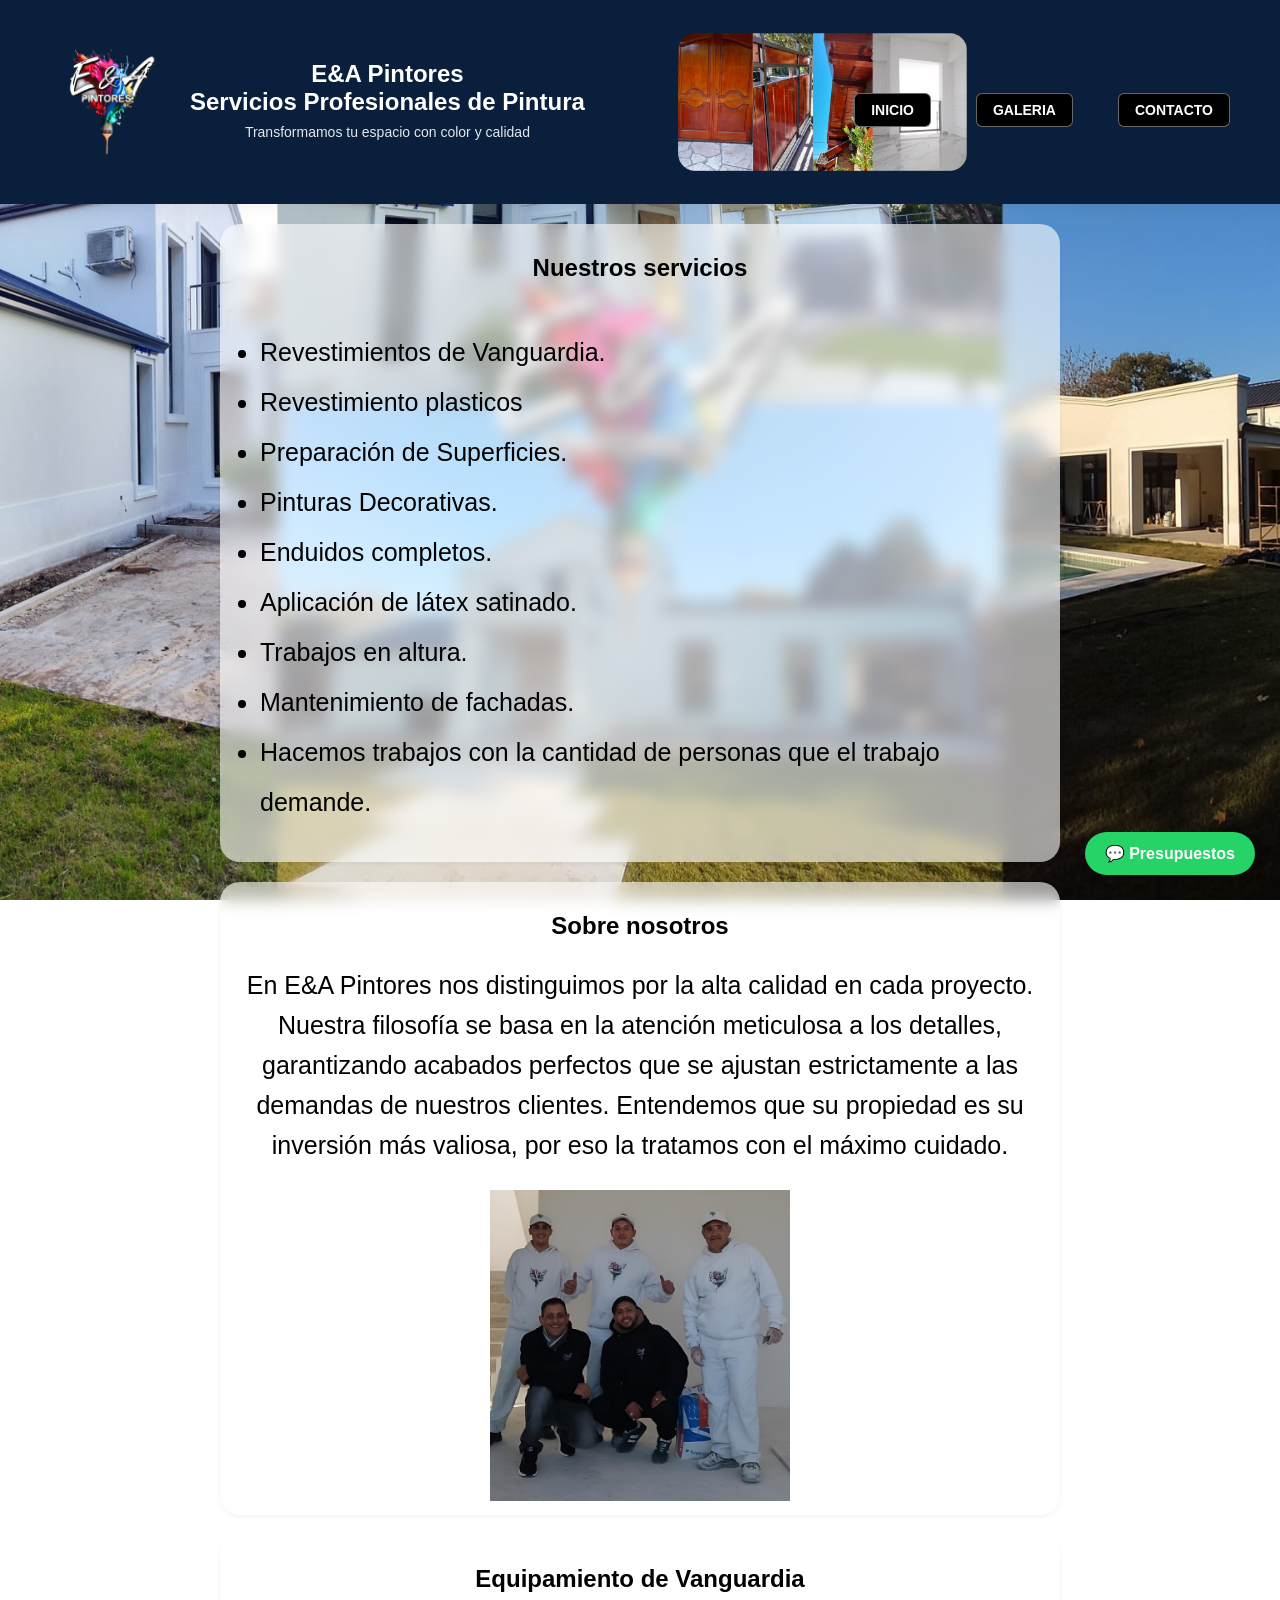
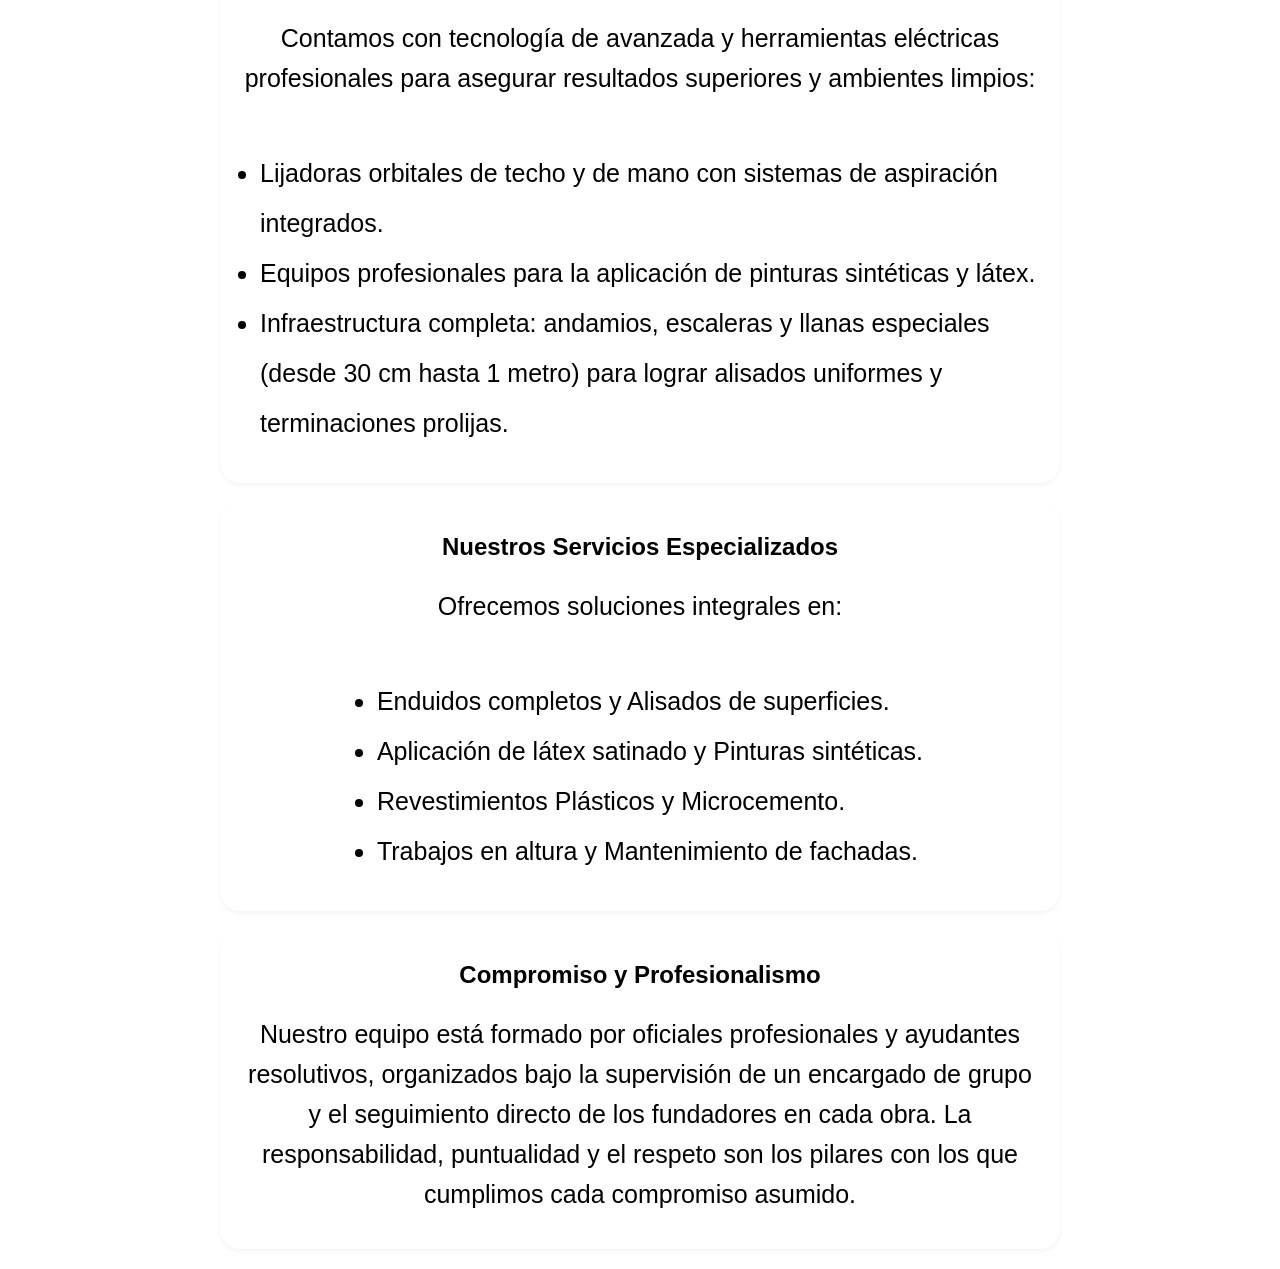
==== commit 6869346c: "correccion para celulares" ====
--- a/index.html
+++ b/index.html
@@ -14,6 +14,7 @@
 
             <div class="textos-cabecera">
                 <h1>E&A Pintores</h1>
+                <h1>Servicios Profesionales de Pintura</h1>
                 <p class="eslogan">Transformamos tu espacio con color y calidad</p>
             </div>
         </div>
@@ -32,7 +33,7 @@
     <section id="Servicios">
         <h1>Nuestros servicios</h1>
         <ul>
-            <lu>Revestimientos de Vanguardia.</lu>
+            <li>Revestimientos de Vanguardia.</li>
             <li>Revestimiento plasticos</li>
             <li>Preparación de Superficies.</li>
             <li>Pinturas Decorativas.</li>
--- a/style.css
+++ b/style.css
@@ -48,12 +48,8 @@
     background-attachment: fixed;
 }
 
-@media (max-wigth: 1000){
-  body{
-    background-attachment: scroll;
-    background-size: 100% 100vh;
-  }
-}
+
+
 /*resaltar parrafos*/
 p {
     font-size: 25px;
@@ -85,13 +81,13 @@
 }
 
 .encabezado-banner {
-    background-image: url('img/banner2.png');
+    background-image: url('img/banner3.png');
     background-size: cover;
     background-position: center;
     display: flex;
     justify-content: space-between;
     align-items: center;
-    padding: 20px 40px;
+    padding: 40px 50px;
     color: #ffffff; 
 }
 
@@ -102,17 +98,17 @@
 }
 
 .logo {
-    height: 120px; 
+    height: 120px !important;
     width: auto;
 }
 
-.texto-cabecera h1 {
+.textos-cabecera h1 {
     color: #ffffff; 
     margin: 0;
-    font-size: 24px;
-}
-
-.texto-cabecera p {
+    font-size: 24px !important;
+}
+
+.textos-cabecera p {
     margin: 5px 0 0 0;
     font-size: 14px;
     color: #e2e8f0; 
@@ -482,16 +478,16 @@
   }
 
   .logo-titulo{
-    max-width: 75%;
+    max-width: 100%;
   }
 
   .logo{
-    height: 18px;
-  }
-
-  .texto-cabecera p{
-    display: none;
-    display: none !important;
+    height: 30px;
+  }
+
+  .textos-cabecera p{
+    display: block !important;
+    font-size: 18px !important;
   }
 
   /* Hacemos visible el botón de las tres líneas */
@@ -562,14 +558,13 @@
     height: 100px !important; /* Hacemos el logo un toque más petiso en móviles */
   }
 
-  .texto-cabecera h1 {
+  .textos-cabecera h1 {
     font-size: 18px !important;
   }
-
-  .texto-cabecera p {
-    font-size: 11px !important; /* Letra bien chiquita para que entre en una sola línea */
-    white-space: nowrap;        /* Fuerza a que el eslogan se quede en una sola línea y no se quiebre */
-  }
+  
+
+
+
   /*
      Cuando la casilla invisible se marca (:checked), 
      buscamos al hermano de abajo (~ .menu-navegacion) y lo traemos a la pantalla */
@@ -583,4 +578,6 @@
     transform: rotate(90deg);
     
   }
-}+}
+
+
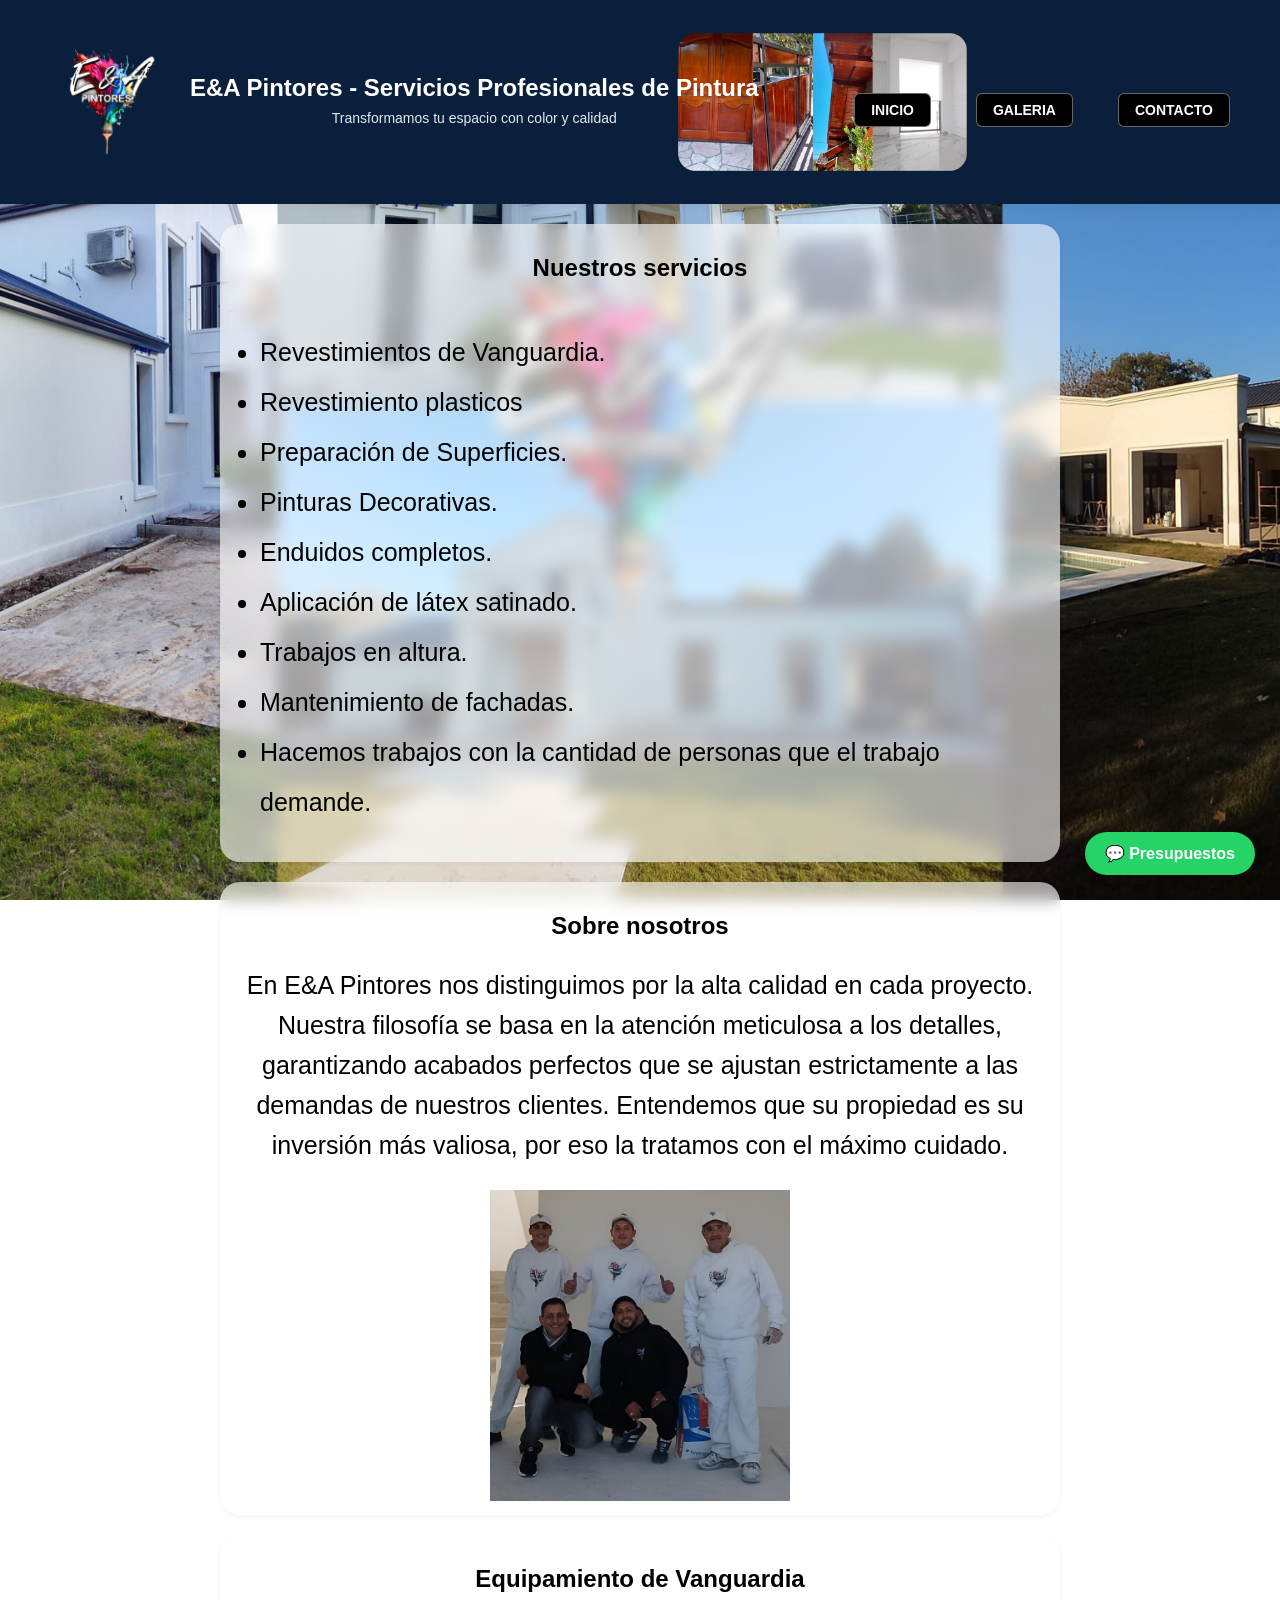
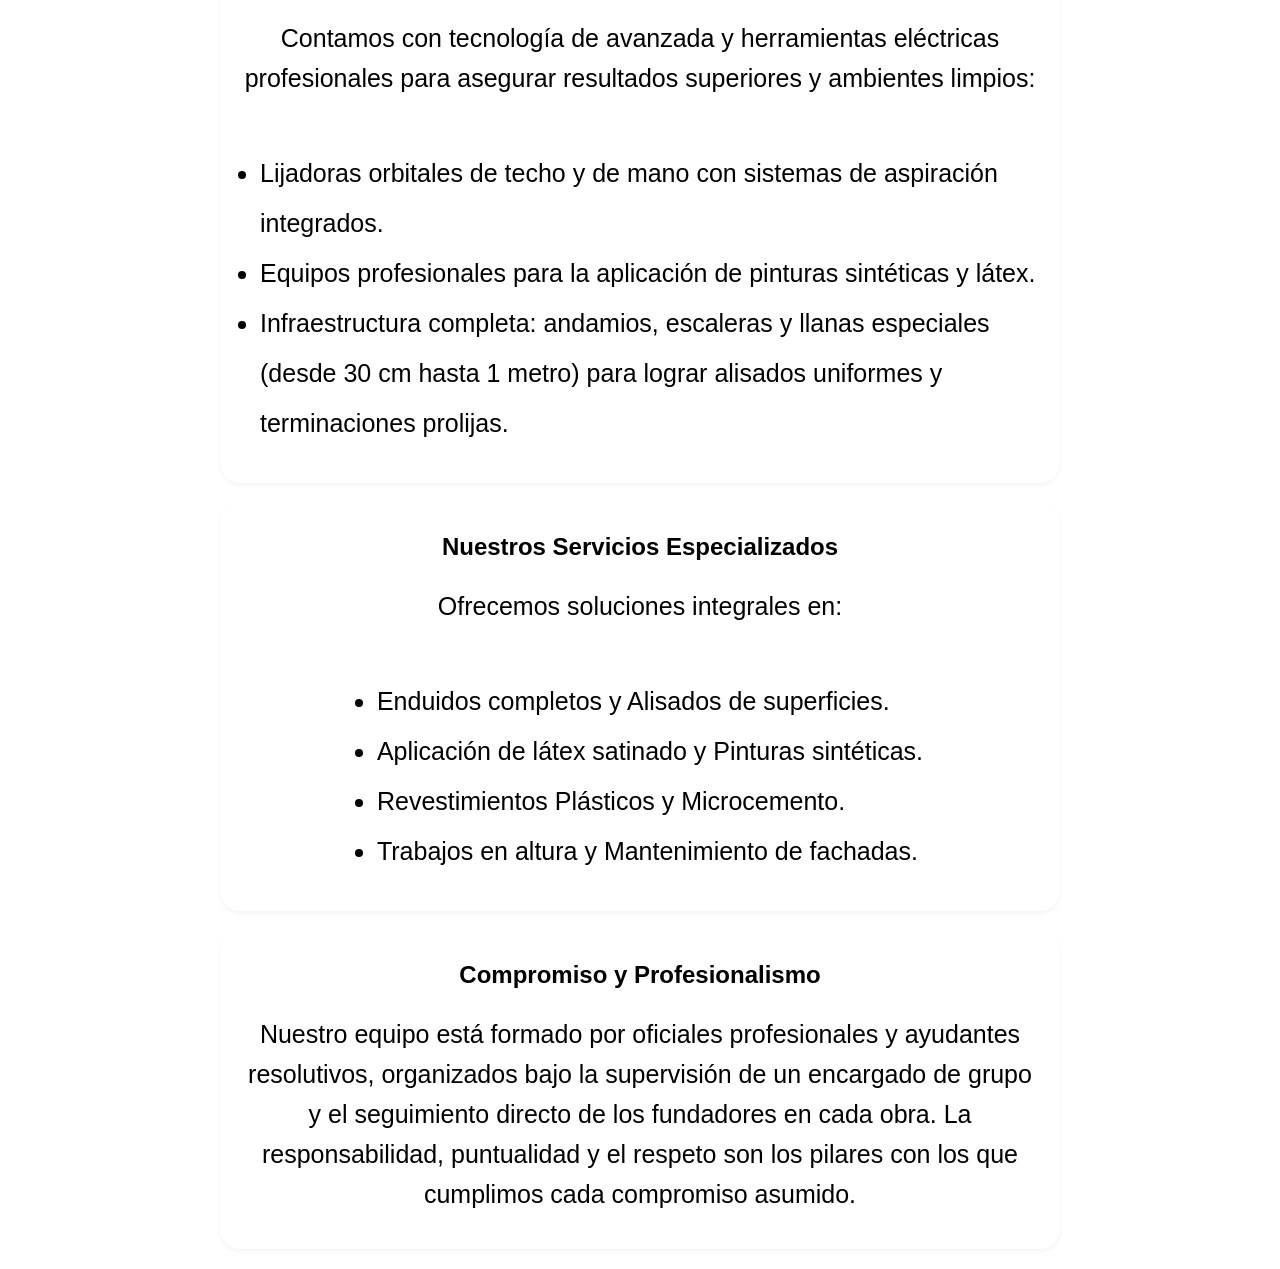
==== commit b5499e49: "actualizacion" ====
--- a/index.html
+++ b/index.html
@@ -13,8 +13,7 @@
             </a>
 
             <div class="textos-cabecera">
-                <h1>E&A Pintores</h1>
-                <h1>Servicios Profesionales de Pintura</h1>
+                <h1>E&A Pintores - Servicios Profesionales de Pintura</h1>
                 <p class="eslogan">Transformamos tu espacio con color y calidad</p>
             </div>
         </div>
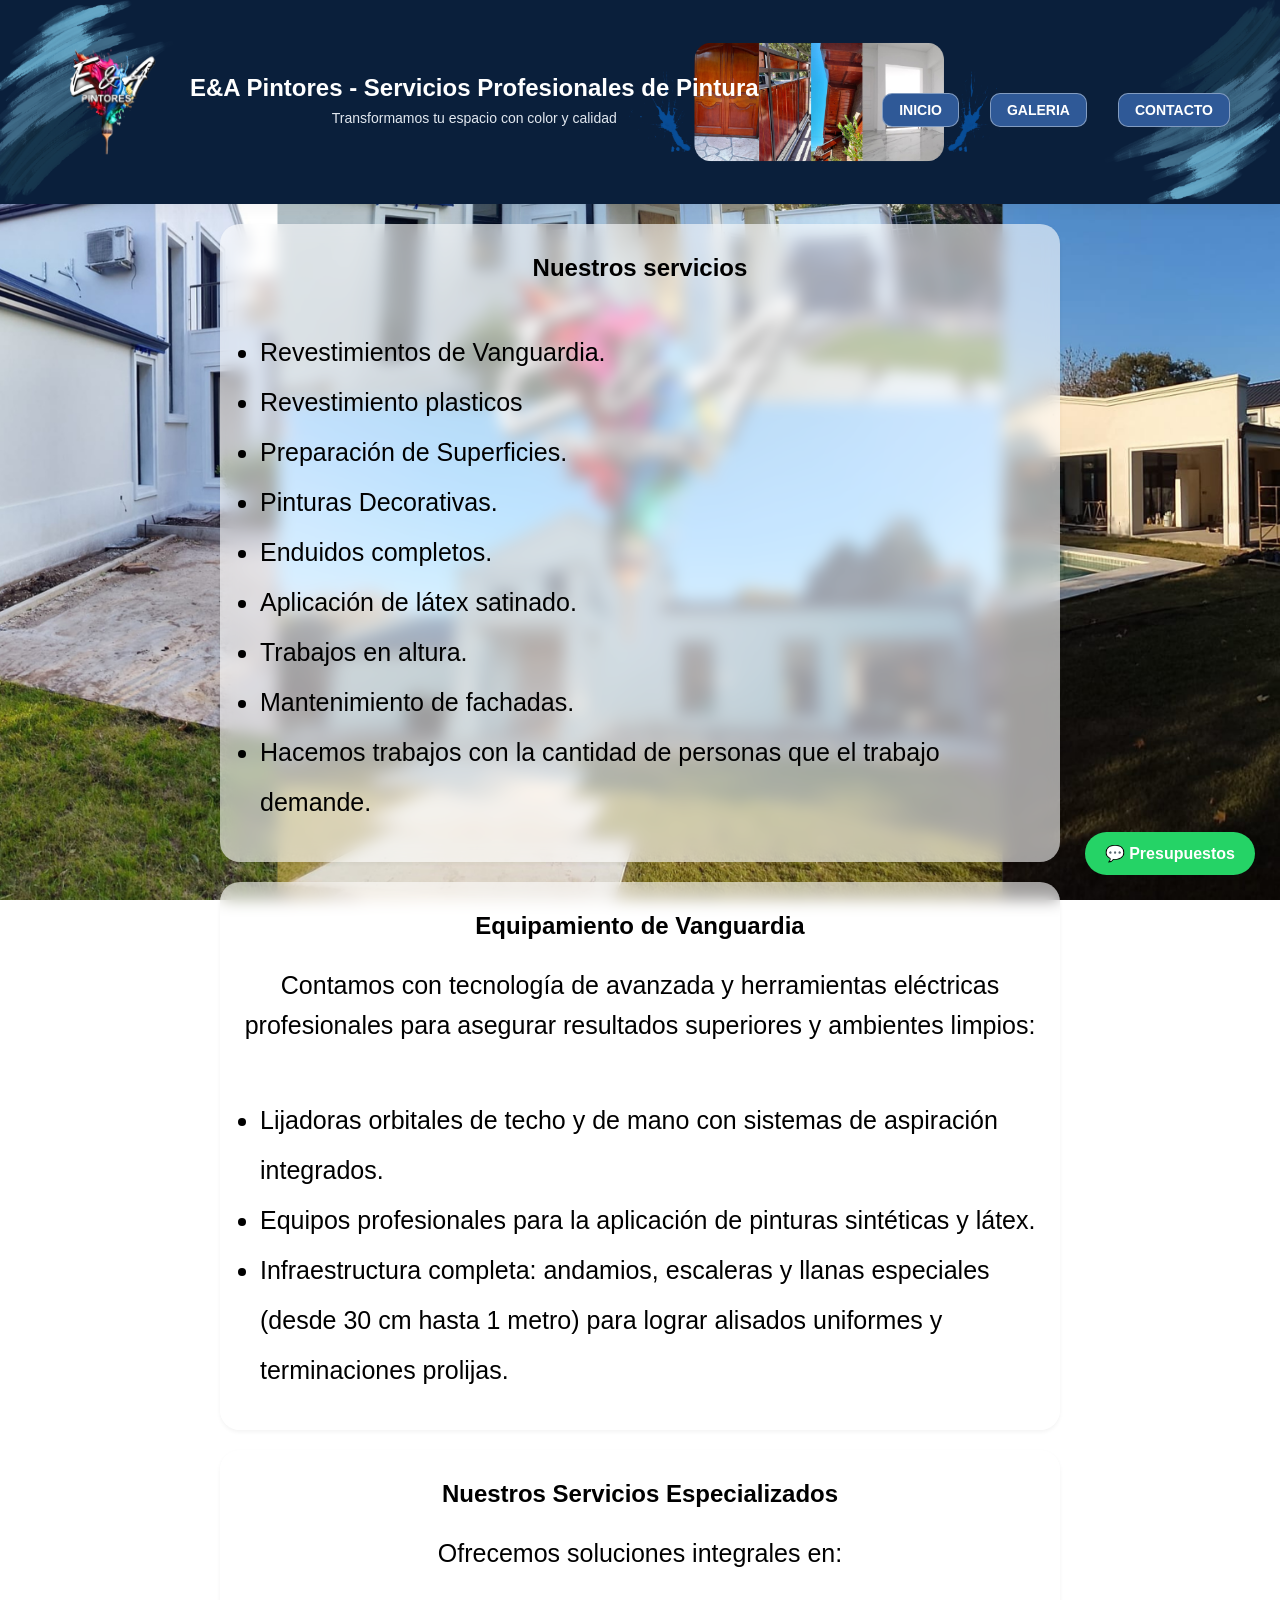
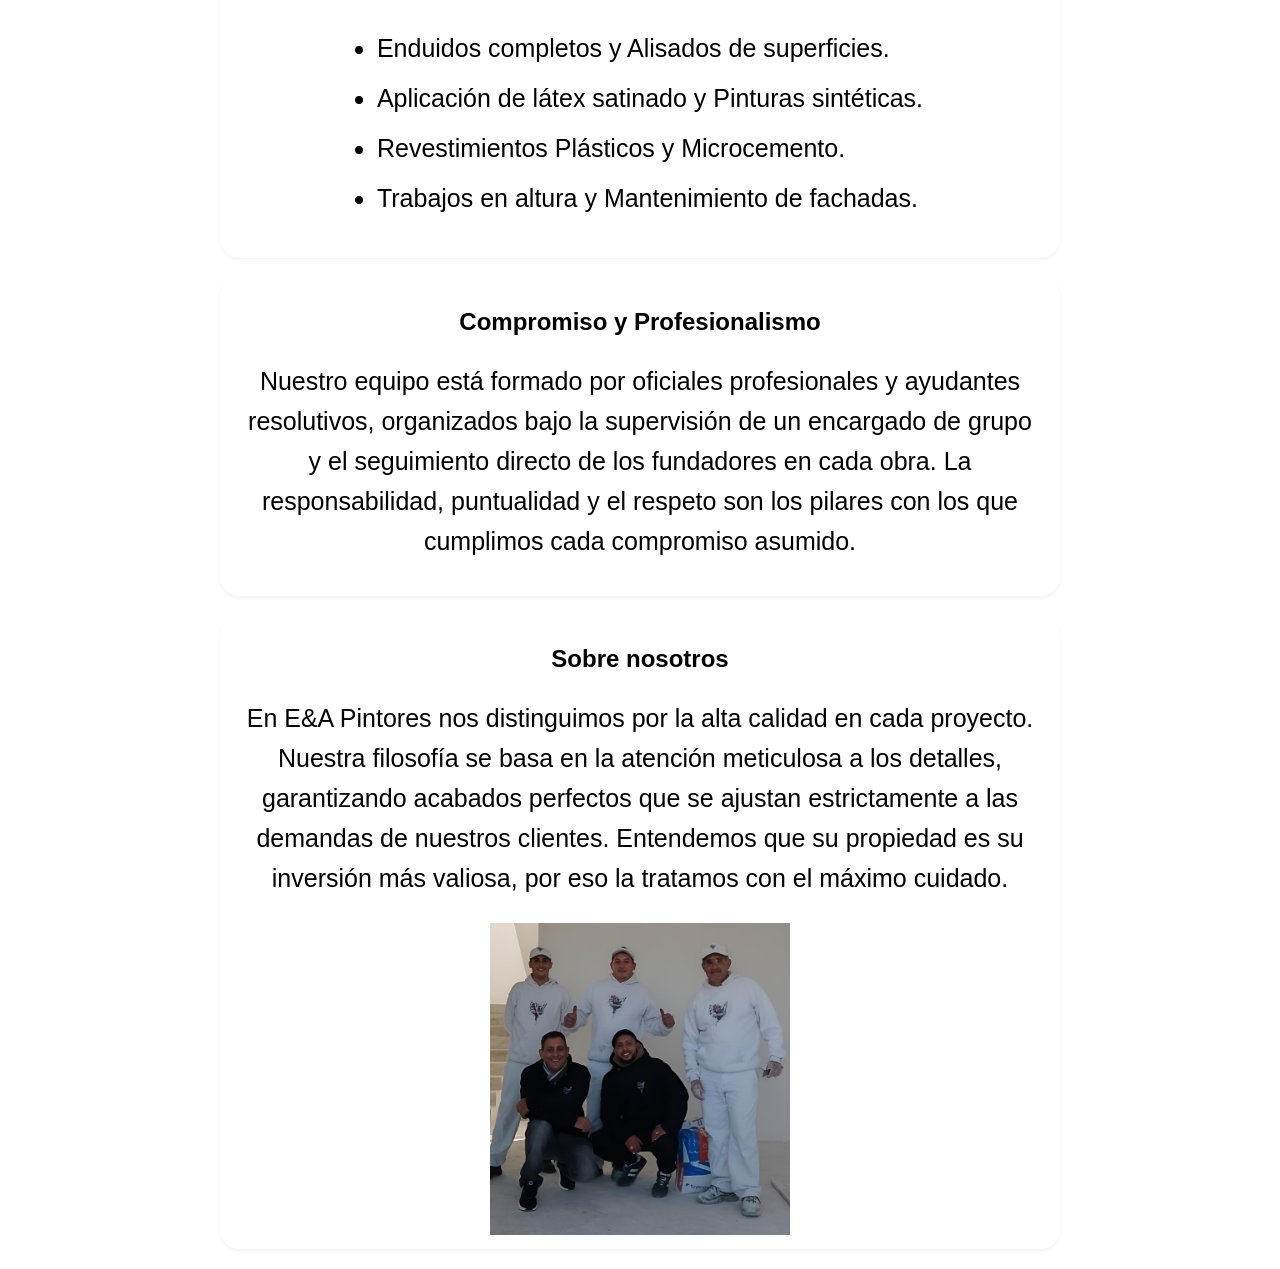
==== commit 03b93c40: "actualizado 2.0" ====
--- a/index.html
+++ b/index.html
@@ -45,18 +45,6 @@
     </section>
 
     <section>
-        <h1>Sobre nosotros</h1>
-        <p>En E&A Pintores nos distinguimos por la alta calidad en 
-            cada proyecto. Nuestra filosofía se basa en la atención 
-            meticulosa a los detalles, garantizando acabados perfectos que 
-            se ajustan estrictamente a las demandas de nuestros clientes. 
-            Entendemos que su propiedad es su inversión más valiosa, por eso la
-            tratamos con el máximo cuidado.</p>
-            <img src="img/equipo.jpg" width="300">
-
-    </section>
-
-    <section>
         <h1>Equipamiento de Vanguardia</h1>
         <p>Contamos con tecnología de avanzada y 
             herramientas eléctricas profesionales 
@@ -92,6 +80,18 @@
          que cumplimos cada compromiso asumido.</p>
     </section>
 
+    <section>
+        <h1>Sobre nosotros</h1>
+        <p>En E&A Pintores nos distinguimos por la alta calidad en 
+            cada proyecto. Nuestra filosofía se basa en la atención 
+            meticulosa a los detalles, garantizando acabados perfectos que 
+            se ajustan estrictamente a las demandas de nuestros clientes. 
+            Entendemos que su propiedad es su inversión más valiosa, por eso la
+            tratamos con el máximo cuidado.</p>
+            <img src="img/equipo.jpg" width="300">
+
+    </section>
+
     <div class="menu-whatsapp-flotante">
 
         <div class="opciones-pintores">
--- a/style.css
+++ b/style.css
@@ -81,7 +81,7 @@
 }
 
 .encabezado-banner {
-    background-image: url('img/banner3.png');
+    background-image: url('img/banner2.png');
     background-size: cover;
     background-position: center;
     display: flex;
@@ -140,11 +140,11 @@
     text-decoration: none;
     font-weight: bold;
     font-size: 14px;
-    background-color: #000000;
+    background-color: #2f5997;
     padding: 8px 16px;          
     border: 1px solid rgba(255, 255, 255, 0.4); 
-    border-radius: 6px;         
-    margin-left: 15px;
+    border-radius: 10px;         
+    margin-left: 1px;
     transition: all 0.3s ease;
 
 }
@@ -477,6 +477,76 @@
     position: relative; /* Clave para que el botón de tres líneas no flote mal */
   }
 
+    .encabezado-banner {
+        background-image: url('img/banner3.png');
+        background-size: cover;
+        background-position: center;
+        display: flex;
+        justify-content: space-between;
+        align-items: center;
+        padding: 40px 30px;
+    }
+
+    .menu-whatsapp-flotante {
+        position: fixed;
+        bottom: 25px;
+        right: 25px;
+        z-index: 1000;
+        display: flex;
+        flex-direction: column;
+        align-items: flex-end;
+    }
+
+    .boton-principal-wa {
+        background-color: var(--verde-wa-flotante);
+        color: white;
+        padding: 30px 40px;
+        border-radius: 30px;
+        font-weight: bold;
+        box-shadow: 0 4px 12px rgba(0, 0, 0, 0.2); /* Corregido error de coma extra */
+        cursor: pointer;
+        transition: transform 0.2s ease;
+    }
+
+    .opciones-pintores {
+        display: flex;
+        flex-direction: column;
+        gap: 8px;
+        margin-bottom: 10px;
+        opacity: 0;
+        visibility: hidden;
+        transform: translateY(10px);
+        transition: all 0.3s ease;
+    }
+
+    .opciones-pintores a {
+        text-decoration: none;
+        background-color: #ffffff;
+        color: #333333;
+        padding: 40px 30px;
+        border-radius: 10px;
+        font-size: 14px;
+        font-weight: bold;
+        box-shadow: 0 2px 8px rgba(0,0,0,0.15);
+        border-left: 4px solid var(--verde-wa-flotante); 
+        white-space: nowrap;
+        transition: background-color 0.2s ease;
+    }
+
+    .opciones-pintores a:hover {
+        background-color: #25d366;
+    }
+
+    .menu-whatsapp-flotante:hover .opciones-pintores {
+        opacity: 1;
+        visibility: visible;
+        transform: translateY(0);
+    }
+
+    .menu-whatsapp-flotante:hover .boton-principal-wa {
+        transform: scale(1.05);
+    }
+
   .logo-titulo{
     max-width: 100%;
   }
@@ -495,7 +565,7 @@
     z-index: 1200 !important;
     display: block;
     background: transparent;
-    color: #ffffff; /* Blanco para resaltar en tu banner */
+    color: #ffffff; 
     font-size: 50px;
     padding: 15px;
     cursor: pointer;
@@ -509,15 +579,15 @@
     justify-content: center;
     padding-top: 0 !important;
     display: flex;
-    flex-direction: column; 
+    flex-direction: row; 
     position: fixed;
     top: 0;
     right: -100%;        /* Sigue oculto por defecto */
-    width: 50%;          /* Ocupa un poco más de la mitad para que no sature tanto */
-    height: 30vh; 
+    width: 100%;          /* Ocupa un poco más de la mitad para que no sature tanto */
+    height: 7vh; 
     background-color: rgba(0, 0, 0, 0.98); /* Un tono azul oscuro noche más premium que el negro puro */
     backdrop-filter: blur(100px);
-    padding-top: 80px;   /* Bajamos un toque el espacio de arriba */
+    padding-top: 100px;   /* Bajamos un toque el espacio de arriba */
     gap: 25px;           /* Reducimos la distancia entre botones */
     align-items: center;
     transition: right 0.80s cubic-bezier(0.4, 0, 0.2, 1); /* Animación de deslizamiento más fluida y natural */
@@ -528,10 +598,10 @@
   /* Botones internos del menú móvil */
   .menu-navegacion a {
     margin-left: 0 !important; 
-    width: 80%; 
+    width: 25%; 
     text-align: center;
     font-size: 20px;     /* Bajamos un cachito la letra para celulares */
-    padding: 40px 0;
+    padding: 20px 0;
     color: #ffffff !important;
     background: rgb(61, 2, 2) !important; /* Eliminamos cualquier color de fondo viejo */
     border: 1px solid rgba(231, 219, 219, 0.2) !important; /* Línea blanca fina y sutil alrededor */
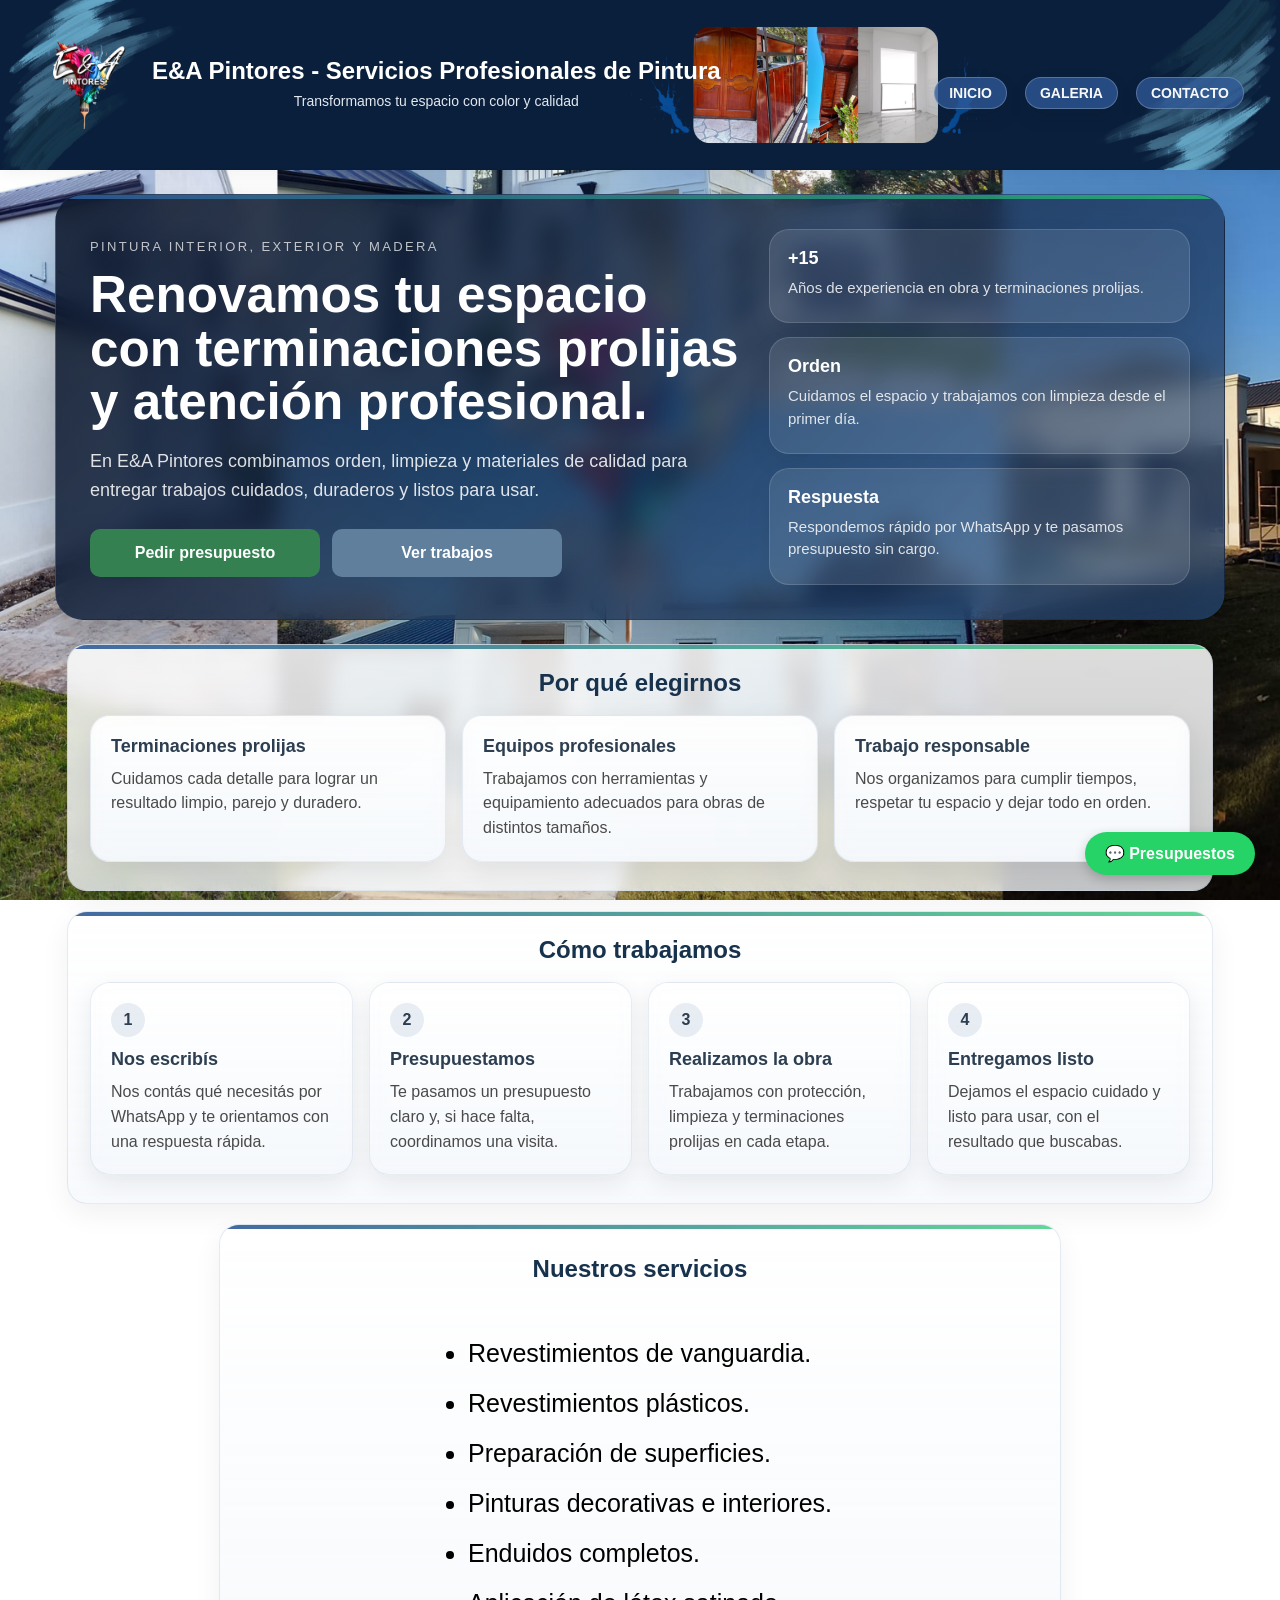
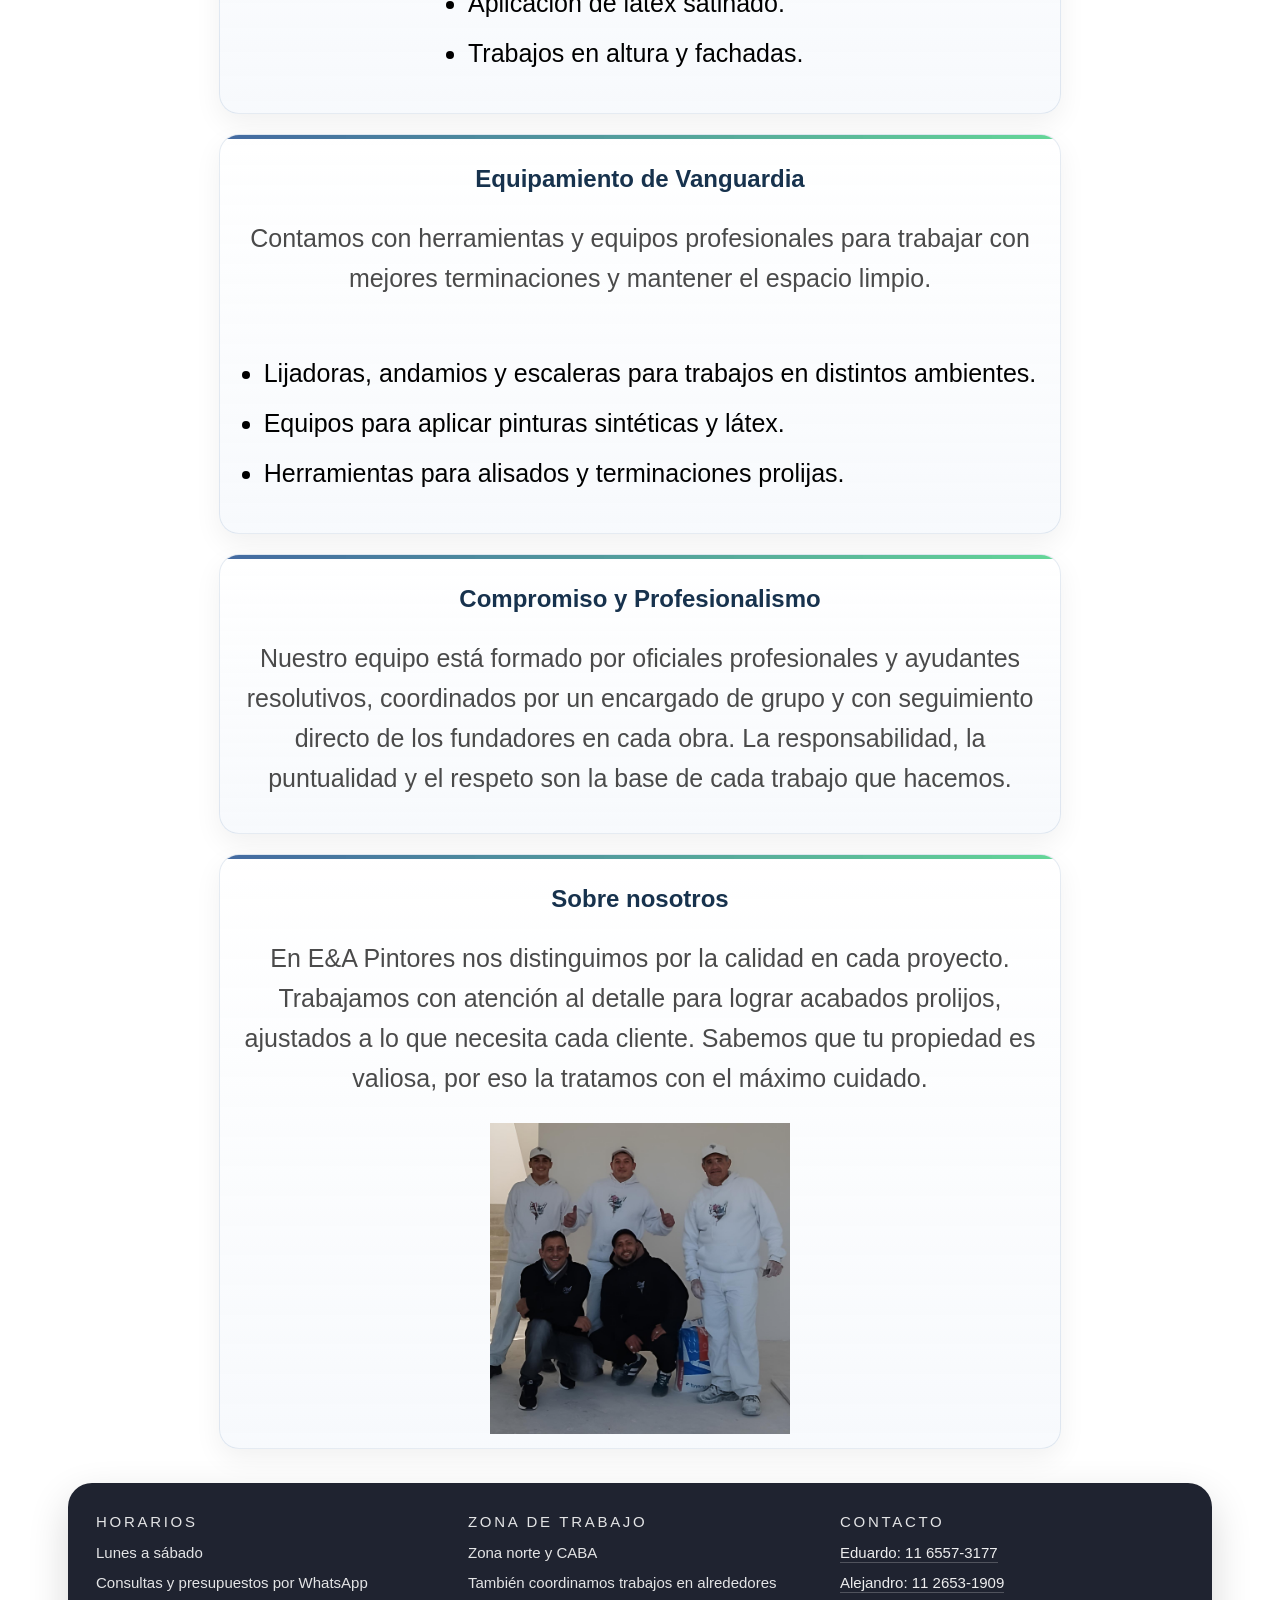
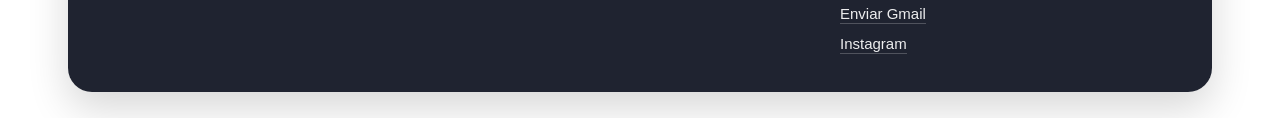
==== commit d786f8a2: "actualizacion general de la pagina web" ====
--- a/index.html
+++ b/index.html
@@ -1,5 +1,5 @@
 <!DOCTYPE html>
-<html lang="en">
+<html lang="es">
 <head>
     <link rel="stylesheet" href="style.css">
     <title>E&A Pintores</title>
@@ -28,66 +28,110 @@
             <a href="contacto.html">CONTACTO</a>
         </nav>
     </header>
+
+    <section class="hero-home">
+        <div class="hero-content">
+            <p class="hero-kicker">Pintura interior, exterior y madera</p>
+            <h2>Renovamos tu espacio con terminaciones prolijas y atención profesional.</h2>
+            <p class="hero-texto">En E&A Pintores combinamos orden, limpieza y materiales de calidad para entregar trabajos cuidados, duraderos y listos para usar.</p>
+            <div class="hero-acciones">
+                <a href="contacto.html" class="btn btn-whatsapp">Pedir presupuesto</a>
+                <a href="galeria.html" class="btn btn-ver-trabajos">Ver trabajos</a>
+            </div>
+        </div>
+
+        <div class="hero-destacados">
+            <div class="hero-card">
+                <span>+15</span>
+                <p>Años de experiencia en obra y terminaciones prolijas.</p>
+            </div>
+            <div class="hero-card">
+                <span>Orden</span>
+                <p>Cuidamos el espacio y trabajamos con limpieza desde el primer día.</p>
+            </div>
+            <div class="hero-card">
+                <span>Respuesta</span>
+                <p>Respondemos rápido por WhatsApp y te pasamos presupuesto sin cargo.</p>
+            </div>
+        </div>
+    </section>
+
+    <section class="seccion-destacada">
+        <h1>Por qué elegirnos</h1>
+        <div class="beneficios-grid">
+            <article class="beneficio-card">
+                <h3>Terminaciones prolijas</h3>
+                <p>Cuidamos cada detalle para lograr un resultado limpio, parejo y duradero.</p>
+            </article>
+            <article class="beneficio-card">
+                <h3>Equipos profesionales</h3>
+                <p>Trabajamos con herramientas y equipamiento adecuados para obras de distintos tamaños.</p>
+            </article>
+            <article class="beneficio-card">
+                <h3>Trabajo responsable</h3>
+                <p>Nos organizamos para cumplir tiempos, respetar tu espacio y dejar todo en orden.</p>
+            </article>
+        </div>
+    </section>
+
+    <section class="seccion-proceso">
+        <h1>Cómo trabajamos</h1>
+        <div class="proceso-grid">
+            <article class="proceso-card">
+                <span>1</span>
+                <h3>Nos escribís</h3>
+                <p>Nos contás qué necesitás por WhatsApp y te orientamos con una respuesta rápida.</p>
+            </article>
+            <article class="proceso-card">
+                <span>2</span>
+                <h3>Presupuestamos</h3>
+                <p>Te pasamos un presupuesto claro y, si hace falta, coordinamos una visita.</p>
+            </article>
+            <article class="proceso-card">
+                <span>3</span>
+                <h3>Realizamos la obra</h3>
+                <p>Trabajamos con protección, limpieza y terminaciones prolijas en cada etapa.</p>
+            </article>
+            <article class="proceso-card">
+                <span>4</span>
+                <h3>Entregamos listo</h3>
+                <p>Dejamos el espacio cuidado y listo para usar, con el resultado que buscabas.</p>
+            </article>
+        </div>
+    </section>
     
     <section id="Servicios">
         <h1>Nuestros servicios</h1>
         <ul>
-            <li>Revestimientos de Vanguardia.</li>
-            <li>Revestimiento plasticos</li>
-            <li>Preparación de Superficies.</li>
-            <li>Pinturas Decorativas.</li>
+            <li>Revestimientos de vanguardia.</li>
+            <li>Revestimientos plásticos.</li>
+            <li>Preparación de superficies.</li>
+            <li>Pinturas decorativas e interiores.</li>
             <li>Enduidos completos.</li>
             <li>Aplicación de látex satinado.</li>
-            <li>Trabajos en altura.</li>
-            <li>Mantenimiento de fachadas.</li>
-            <li>Hacemos trabajos con la cantidad de personas que el trabajo demande.</li>
+            <li>Trabajos en altura y fachadas.</li>
         </ul>
     </section>
 
     <section>
         <h1>Equipamiento de Vanguardia</h1>
-        <p>Contamos con tecnología de avanzada y 
-            herramientas eléctricas profesionales 
-            para asegurar resultados superiores y 
-            ambientes limpios:</p>
+        <p>Contamos con herramientas y equipos profesionales para trabajar con mejores terminaciones y mantener el espacio limpio.</p>
         <ul>
-            <li>Lijadoras orbitales de techo y de mano con sistemas de aspiración integrados.</li>
-            <li>Equipos profesionales para la aplicación de pinturas sintéticas y látex.</li>
-            <li>Infraestructura completa: andamios, escaleras y llanas especiales (desde 30 cm hasta 1 metro) para lograr alisados uniformes y terminaciones prolijas.</li>
-        </ul>
-    </section>
-
-    <section>
-        <h1>Nuestros Servicios Especializados</h1>
-        <p>Ofrecemos soluciones integrales en:</p>
-        <ul>
-            <li>Enduidos completos y Alisados de superficies.</li>
-            <li>Aplicación de látex satinado y Pinturas sintéticas.</li>
-            <li>Revestimientos Plásticos y Microcemento.</li>
-            <li>Trabajos en altura y Mantenimiento de fachadas.</li>
+            <li>Lijadoras, andamios y escaleras para trabajos en distintos ambientes.</li>
+            <li>Equipos para aplicar pinturas sintéticas y látex.</li>
+            <li>Herramientas para alisados y terminaciones prolijas.</li>
 
         </ul>
     </section>
 
     <section>
         <h1>Compromiso y Profesionalismo</h1>
-        <p>Nuestro equipo está formado por oficiales
-        profesionales y ayudantes resolutivos, 
-        organizados bajo la supervisión de un encargado 
-        de grupo y el seguimiento directo de los 
-        fundadores en cada obra. La responsabilidad, 
-        puntualidad y el respeto son los pilares con los
-         que cumplimos cada compromiso asumido.</p>
+        <p>Nuestro equipo está formado por oficiales profesionales y ayudantes resolutivos, coordinados por un encargado de grupo y con seguimiento directo de los fundadores en cada obra. La responsabilidad, la puntualidad y el respeto son la base de cada trabajo que hacemos.</p>
     </section>
 
     <section>
         <h1>Sobre nosotros</h1>
-        <p>En E&A Pintores nos distinguimos por la alta calidad en 
-            cada proyecto. Nuestra filosofía se basa en la atención 
-            meticulosa a los detalles, garantizando acabados perfectos que 
-            se ajustan estrictamente a las demandas de nuestros clientes. 
-            Entendemos que su propiedad es su inversión más valiosa, por eso la
-            tratamos con el máximo cuidado.</p>
+        <p>En E&A Pintores nos distinguimos por la calidad en cada proyecto. Trabajamos con atención al detalle para lograr acabados prolijos, ajustados a lo que necesita cada cliente. Sabemos que tu propiedad es valiosa, por eso la tratamos con el máximo cuidado.</p>
             <img src="img/equipo.jpg" width="300">
 
     </section>
@@ -103,5 +147,25 @@
             💬 Presupuestos
         </div>
     </div>
+
+    <footer class="footer-contacto">
+        <div class="footer-bloque">
+            <p class="footer-titulo">Horarios</p>
+            <p>Lunes a sábado</p>
+            <p>Consultas y presupuestos por WhatsApp</p>
+        </div>
+        <div class="footer-bloque">
+            <p class="footer-titulo">Zona de trabajo</p>
+            <p>Zona norte y CABA</p>
+            <p>También coordinamos trabajos en alrededores</p>
+        </div>
+        <div class="footer-bloque">
+            <p class="footer-titulo">Contacto</p>
+            <p><a href="https://wa.me/5491165573177" target="_blank" rel="noopener noreferrer" class="footer-link">Eduardo: 11 6557-3177</a></p>
+            <p><a href="https://wa.me/5491126531909" target="_blank" rel="noopener noreferrer" class="footer-link">Alejandro: 11 2653-1909</a></p>
+            <p><a href="https://mail.google.com/mail/?view=cm&fs=1&to=eapintores44@gmail.com" target="_blank" rel="noopener noreferrer" class="footer-link">Enviar Gmail</a></p>
+            <p><a href="https://instagram.com/eya_pintores_/" target="_blank" rel="noopener noreferrer" class="footer-link">Instagram</a></p>
+        </div>
+    </footer>
 </body>
 </html>
--- a/style.css
+++ b/style.css
@@ -11,11 +11,11 @@
     --fondo-secciones: rgba(255, 255, 255, 0.6);
 
     /* Botones de Contacto y WhatsApp */
-    --verde-whatsapp: #22c55e;
+    --verde-whatsapp: #348050;
     --verde-whatsapp-hover: #16a34a;
     --verde-wa-flotante: #25d366;
-    --rosa-instagram: #e11da6;
-    --rosa-instagram-hover: #7c1359;
+    --rosa-instagram: #a11076;
+    --rosa-instagram-hover: #d640a4;
 
     /* Configuraciones de la Ventana Emergente (Modal) */
     --modal-backdrop: rgba(0, 0, 0, 0.85);
@@ -73,7 +73,7 @@
    ========================================== */
 header {
     background-color: #ffffff;
-    padding: 15px 40px;
+    padding: 12px 28px;
     display: flex;
     justify-content: space-between;
     align-items: center;
@@ -87,18 +87,18 @@
     display: flex;
     justify-content: space-between;
     align-items: center;
-    padding: 40px 50px;
+    padding: 32px 36px;
     color: #ffffff; 
 }
 
 .logo-titulo {
     display: flex;
     align-items: center;
-    gap: 20px;
+    gap: 14px;
 }
 
 .logo {
-    height: 120px !important;
+    height: 102px !important;
     width: auto;
 }
 
@@ -118,7 +118,7 @@
 nav {
     display: flex;
     justify-content: center;
-    gap: 30px;
+    gap: 18px;
     margin-top: 15px;
 }
 
@@ -136,23 +136,26 @@
 }
 
 .menu-navegacion a {
-    color: #ffffff;
+    color: rgba(255, 255, 255, 0.96);
     text-decoration: none;
     font-weight: bold;
     font-size: 14px;
-    background-color: #2f5997;
-    padding: 8px 16px;          
-    border: 1px solid rgba(255, 255, 255, 0.4); 
-    border-radius: 10px;         
-    margin-left: 1px;
-    transition: all 0.3s ease;
+    background: rgba(47, 89, 151, 0.78);
+    padding: 7px 14px;          
+    border: 1px solid rgba(255, 255, 255, 0.22); 
+    border-radius: 999px;         
+    margin-left: 0;
+    transition: transform 0.25s ease, background-color 0.25s ease, border-color 0.25s ease, box-shadow 0.25s ease;
+    box-shadow: 0 8px 18px rgba(11, 27, 52, 0.12);
 
 }
 
 .menu-navegacion a:hover {
-    background-color: #ffffff;  
+    background: rgba(255, 255, 255, 0.96);  
     color: #1e293b;             
-    border-color: #ffffff;
+    border-color: rgba(255, 255, 255, 0.98);
+    transform: translateY(-1px);
+    box-shadow: 0 10px 20px rgba(11, 27, 52, 0.16);
 }
 
 /* ==========================================
@@ -162,10 +165,424 @@
     padding: 10px 20px;
     max-width: 800px;
     margin: 20px auto;
-    background: var(--fondo-secciones);
+    background: linear-gradient(180deg, rgba(255, 255, 255, 0.86), rgba(245, 248, 252, 0.78));
     border-radius: var(--radio-borde-grande);
-    box-shadow: 0 2px 4px rgba(5, 5, 5, 0.05);
+    box-shadow: 0 10px 28px rgba(5, 5, 5, 0.06);
+    border: 1px solid rgba(47, 89, 151, 0.12);
     backdrop-filter: var(--blur-suave);
+    position: relative;
+    overflow: hidden;
+}
+
+section::before {
+    content: '';
+    position: absolute;
+    top: 0;
+    left: 0;
+    width: 100%;
+    height: 4px;
+    background: linear-gradient(90deg, rgba(47, 89, 151, 0.9), rgba(40, 199, 111, 0.72));
+    pointer-events: none;
+}
+
+section h1,
+section h2 {
+    color: #17324d;
+}
+
+section p {
+    color: var(--color-texto-gris);
+}
+
+.hero-home {
+    max-width: 1100px;
+    margin: 24px auto;
+    padding: 34px;
+    display: grid;
+    grid-template-columns: minmax(0, 1.4fr) minmax(260px, 0.9fr);
+    gap: 24px;
+    align-items: stretch;
+    background: linear-gradient(135deg, rgba(8, 18, 38, 0.88), rgba(38, 72, 118, 0.72));
+    border-radius: 28px;
+    color: #ffffff;
+    box-shadow: 0 16px 45px rgba(0, 0, 0, 0.16);
+    backdrop-filter: blur(12px);
+}
+
+.hero-content {
+    text-align: left;
+    padding: 8px 0;
+}
+
+.hero-kicker {
+    margin: 0 0 10px 0;
+    font-size: 13px;
+    letter-spacing: 0.18em;
+    text-transform: uppercase;
+    color: rgba(255, 255, 255, 0.72);
+}
+
+.hero-home h2 {
+    margin: 0;
+    font-size: clamp(32px, 4vw, 52px);
+    line-height: 1.05;
+    color: #ffffff;
+}
+
+.hero-texto {
+    margin: 18px 0 0;
+    font-size: 18px;
+    color: rgba(255, 255, 255, 0.86);
+    max-width: 42rem;
+}
+
+.hero-acciones {
+    display: flex;
+    flex-wrap: wrap;
+    gap: 12px;
+    margin-top: 24px;
+}
+
+.hero-acciones .btn {
+    min-width: 180px;
+}
+
+.hero-destacados {
+    display: grid;
+    grid-template-columns: 1fr;
+    gap: 14px;
+}
+
+.hero-card {
+    background: rgba(255, 255, 255, 0.1);
+    border: 1px solid rgba(255, 255, 255, 0.14);
+    border-radius: 20px;
+    padding: 18px 18px 16px;
+    text-align: left;
+    box-shadow: 0 10px 24px rgba(0, 0, 0, 0.08);
+}
+
+.hero-card span {
+    display: inline-block;
+    font-size: 18px;
+    font-weight: 700;
+    color: #ffffff;
+    margin-bottom: 8px;
+}
+
+.hero-card p {
+    margin: 0;
+    font-size: 15px;
+    line-height: 1.5;
+    color: rgba(255, 255, 255, 0.84);
+}
+
+.contacto-hero {
+    max-width: 1100px;
+    margin: 24px auto;
+    padding: 34px;
+    display: grid;
+    grid-template-columns: minmax(0, 1.35fr) minmax(260px, 0.9fr);
+    gap: 24px;
+    align-items: stretch;
+    background: linear-gradient(135deg, rgba(8, 18, 38, 0.9), rgba(33, 66, 109, 0.78));
+    border-radius: 28px;
+    color: #ffffff;
+    box-shadow: 0 16px 45px rgba(0, 0, 0, 0.16);
+    backdrop-filter: blur(12px);
+}
+
+.contacto-hero h2 {
+    color: #ffffff;
+}
+
+.contacto-destacados {
+    display: grid;
+    gap: 14px;
+}
+
+.contacto-card {
+    min-height: 0;
+}
+
+.contacto-principal {
+    margin-top: 10px;
+}
+
+.contacto-principal .contenedor-botones {
+    padding-top: 8px;
+}
+
+.contacto-principal .btn {
+    min-width: 240px;
+}
+
+.contacto-nota {
+    margin: 12px 0 0;
+    font-size: 16px;
+    line-height: 1.6;
+    color: var(--color-texto-gris);
+}
+
+.contacto-guia {
+    margin-top: 22px;
+    padding: 18px 20px;
+    background: linear-gradient(180deg, rgba(255, 255, 255, 0.78), rgba(243, 247, 252, 0.82));
+    border-radius: 18px;
+    text-align: left;
+    box-shadow: 0 8px 24px rgba(0, 0, 0, 0.06);
+    border: 1px solid rgba(47, 89, 151, 0.12);
+}
+
+.contacto-guia-titulo {
+    margin: 0 0 12px 0;
+    font-size: 16px;
+    font-weight: 700;
+    color: var(--color-texto-azul);
+}
+
+.contacto-lista {
+    margin: 0;
+    padding-left: 20px;
+    font-size: 16px;
+    line-height: 1.7;
+    color: var(--color-texto-gris);
+}
+
+.seccion-destacada {
+    max-width: 1100px;
+    margin: 20px auto;
+    padding: 24px 22px 28px;
+}
+
+.seccion-destacada h1 {
+    margin-top: 0;
+    margin-bottom: 18px;
+}
+
+.beneficios-grid {
+    display: grid;
+    grid-template-columns: repeat(3, minmax(0, 1fr));
+    gap: 16px;
+}
+
+.beneficio-card {
+    background: linear-gradient(180deg, rgba(255, 255, 255, 0.84), rgba(245, 248, 252, 0.9));
+    border-radius: 20px;
+    padding: 20px;
+    text-align: left;
+    box-shadow: 0 8px 24px rgba(0, 0, 0, 0.08);
+    border: 1px solid rgba(47, 89, 151, 0.1);
+    backdrop-filter: var(--blur-suave);
+}
+
+.beneficio-card h3 {
+    margin: 0 0 10px 0;
+    font-size: 18px;
+    color: var(--color-texto-azul);
+}
+
+.beneficio-card p {
+    margin: 0;
+    font-size: 16px;
+    line-height: 1.55;
+    color: var(--color-texto-gris);
+}
+
+.seccion-proceso {
+    max-width: 1100px;
+    margin: 20px auto;
+    padding: 24px 22px 28px;
+}
+
+.seccion-proceso h1 {
+    margin-top: 0;
+    margin-bottom: 18px;
+}
+
+.proceso-grid {
+    display: grid;
+    grid-template-columns: repeat(4, minmax(0, 1fr));
+    gap: 16px;
+}
+
+.proceso-card {
+    background: linear-gradient(180deg, rgba(255, 255, 255, 0.84), rgba(245, 248, 252, 0.9));
+    border-radius: 20px;
+    padding: 20px;
+    text-align: left;
+    box-shadow: 0 8px 24px rgba(0, 0, 0, 0.08);
+    border: 1px solid rgba(47, 89, 151, 0.1);
+    backdrop-filter: var(--blur-suave);
+}
+
+.proceso-card span {
+    display: inline-flex;
+    align-items: center;
+    justify-content: center;
+    width: 34px;
+    height: 34px;
+    margin-bottom: 12px;
+    border-radius: 50%;
+    background: rgba(47, 89, 151, 0.1);
+    color: var(--color-texto-azul);
+    font-weight: 700;
+}
+
+.proceso-card h3 {
+    margin: 0 0 10px 0;
+    font-size: 18px;
+    color: var(--color-texto-azul);
+}
+
+.proceso-card p {
+    margin: 0;
+    font-size: 16px;
+    line-height: 1.55;
+    color: var(--color-texto-gris);
+}
+
+.footer-contacto {
+    max-width: 1100px;
+    margin: 34px auto 26px;
+    padding: 24px 22px;
+    display: grid;
+    grid-template-columns: repeat(3, minmax(0, 1fr));
+    gap: 16px;
+    background: rgba(7, 12, 26, 0.9);
+    border-radius: 24px;
+    color: #ffffff;
+    box-shadow: 0 16px 40px rgba(0, 0, 0, 0.16);
+    backdrop-filter: blur(12px);
+}
+
+.footer-bloque {
+    padding: 4px 6px;
+    text-align: left;
+}
+
+.footer-titulo {
+    margin: 0 0 10px 0;
+    font-size: 13px;
+    letter-spacing: 0.18em;
+    text-transform: uppercase;
+    color: rgba(255, 255, 255, 0.66);
+}
+
+.footer-bloque p {
+    margin: 0 0 8px 0;
+    font-size: 15px;
+    line-height: 1.5;
+    color: rgba(255, 255, 255, 0.88);
+}
+
+.footer-link {
+    color: rgba(255, 255, 255, 0.92);
+    text-decoration: none;
+    border-bottom: 1px solid rgba(255, 255, 255, 0.22);
+    padding-bottom: 1px;
+    transition: color 0.2s ease, border-color 0.2s ease, opacity 0.2s ease;
+}
+
+.footer-link:hover {
+    color: #ffffff;
+    border-color: rgba(255, 255, 255, 0.55);
+    opacity: 1;
+}
+
+.footer-link:active {
+    opacity: 0.85;
+}
+
+.galeria-hero {
+    max-width: 1100px;
+    margin: 24px auto;
+    padding: 34px;
+    display: grid;
+    grid-template-columns: minmax(0, 1.35fr) minmax(260px, 0.9fr);
+    gap: 24px;
+    align-items: stretch;
+    background: linear-gradient(135deg, rgba(8, 18, 38, 0.9), rgba(33, 66, 109, 0.78));
+    border-radius: 28px;
+    color: #ffffff;
+    box-shadow: 0 16px 45px rgba(0, 0, 0, 0.16);
+    backdrop-filter: blur(12px);
+}
+
+.galeria-hero-texto {
+    text-align: left;
+}
+
+.galeria-kicker {
+    margin: 0 0 10px 0;
+    font-size: 13px;
+    letter-spacing: 0.18em;
+    text-transform: uppercase;
+    color: rgba(255, 255, 255, 0.72);
+}
+
+.galeria-hero h2 {
+    margin: 0;
+    font-size: clamp(30px, 3.6vw, 48px);
+    line-height: 1.08;
+    color: #ffffff;
+}
+
+.galeria-hero p {
+    margin: 16px 0 0;
+    font-size: 17px;
+    color: rgba(255, 255, 255, 0.86);
+}
+
+.hero-acciones-galeria {
+    margin-top: 22px;
+}
+
+.galeria-resumenes {
+    display: grid;
+    gap: 14px;
+}
+
+.galeria-resumen-card {
+    background: rgba(255, 255, 255, 0.1);
+    border: 1px solid rgba(255, 255, 255, 0.14);
+    border-radius: 20px;
+    padding: 18px 18px 16px;
+    text-align: left;
+}
+
+.galeria-resumen-card span {
+    display: inline-block;
+    font-size: 18px;
+    font-weight: 700;
+    margin-bottom: 8px;
+}
+
+.galeria-resumen-card p {
+    margin: 0;
+    font-size: 15px;
+    line-height: 1.5;
+    color: rgba(255, 255, 255, 0.84);
+}
+
+.galeria-intro {
+    max-width: 1100px;
+    padding: 24px 22px 28px;
+}
+
+.galeria-intro h2 {
+    margin-top: 0;
+    margin-bottom: 10px;
+}
+
+.galeria-intro p {
+    margin: 0;
+    font-size: 17px;
+    color: var(--color-texto-gris);
+}
+
+.galeria-seccion {
+    max-width: 1100px;
 }
 
 ul {
@@ -214,23 +631,25 @@
    5. CARPETAS DESPLEGABLES (<details> y <summary>)
    ========================================== */
 .carpeta-desplegable {
-    background-color: #ffffff;
-    border-radius: 8px;
-    margin: 20px auto;
+    background: linear-gradient(180deg, rgba(255, 255, 255, 0.86), rgba(245, 248, 252, 0.82));
+    border-radius: 18px;
+    margin: 18px auto;
     max-width: 1000px;
-    box-shadow: 0 2px 5px rgba(0, 0, 0, 0.05);
+    box-shadow: 0 10px 24px rgba(0, 0, 0, 0.08);
+    border: 1px solid rgba(47, 89, 151, 0.12);
     overflow: hidden;
 }
 
 .carpeta-desplegable summary {
-    font-size: 24px;
+    font-size: 22px;
     font-weight: bold;
-    padding: 15px 20px;
-    background-color: #ffffff;
-    color: var(--color-texto-oscuro);
+    padding: 18px 22px;
+    background: linear-gradient(135deg, rgba(11, 27, 52, 0.95), rgba(38, 77, 126, 0.9));
+    color: #ffffff;
     cursor: pointer;
     list-style: none;
-    transition: background-color 0.2s ease, color 0.2s ease; /* Corregido 'o.2s' */
+    letter-spacing: 0.03em;
+    transition: background-color 0.2s ease, color 0.2s ease, transform 0.2s ease;
     text-align: center;
 }
 
@@ -239,12 +658,11 @@
 }
 
 .carpeta-desplegable summary:hover {
-    background-color: #000000;
-    color: #ffffff;
+    transform: translateY(-1px);
 }
 
 .carpeta-desplegable[open] {
-    padding-bottom: 10px;
+    padding-bottom: 14px;
 }
 
 /* Animación al abrir la carpeta */
@@ -311,32 +729,58 @@
     transform: translateY(-2px);
 }
 
+.btn-ver-trabajos {
+    background-color: #5f7f9d;
+    color: #ffffff;
+}
+
+.btn-ver-trabajos:hover {
+    background-color: #46647f;
+    transform: translateY(-2px);
+}
+
+.btn-volver-inicio {
+    background-color: #5f7f9d;
+    color: #ffffff;
+}
+
+.btn-volver-inicio:hover {
+    background-color: #46647f;
+    transform: translateY(-2px);
+}
+
 /* ==========================================
    7. CUADRÍCULA DE GALERÍA Y VISOR MODAL
    ========================================== */
 .contenedor-galeria {
     display: grid;
-    grid-template-columns: repeat(2, 1fr); 
-    gap: 20px;
-    padding: 20px 0;
+    grid-template-columns: repeat(2, minmax(0, 1fr));
+    gap: 18px;
+    padding: 22px 18px 8px;
 }
 
 .contenedor-galeria .bloque-foto {
     width: 100%;
+    aspect-ratio: 4 / 3;
+    cursor: pointer;
+    outline: none;
+    overflow: hidden;
+    border-radius: 16px;
+    background: rgba(11, 27, 52, 0.04);
+    box-shadow: 0 10px 24px rgba(0, 0, 0, 0.08);
 }
 
 .contenedor-galeria .bloque-foto > img {
     width: 100%;
-    height: 250px;     
+    height: 100%;
     object-fit: cover; 
-    border-radius: 6px;
-    box-shadow: 0 4px 6px rgba(0, 0, 0, 0.1);
     transition: transform 0.3s ease;
-}
-
-.contenedor-galeria img:hover {
-    transform: scale(0.95); 
-    cursor: pointer;
+    pointer-events: none;
+}
+
+.bloque-foto:hover > img,
+.bloque-foto:focus-visible > img {
+    transform: scale(0.98); 
 }
 
 /* Ventana Emergente de la Galería Nítida */
@@ -394,6 +838,45 @@
     transform: scale(1.1);    
 }
 
+@media (max-width: 1000px) {
+    .galeria-hero {
+        grid-template-columns: 1fr;
+        padding: 22px;
+        border-radius: 22px;
+    }
+
+    .galeria-hero h2 {
+        font-size: 28px;
+    }
+
+    .galeria-hero p {
+        font-size: 16px;
+    }
+
+    .galeria-intro {
+        padding: 18px 14px 22px;
+    }
+
+    .galeria-intro p {
+        font-size: 16px;
+    }
+
+    .carpeta-desplegable summary {
+        font-size: 18px;
+        padding: 16px 18px;
+    }
+
+    .contenedor-galeria {
+        grid-template-columns: 1fr;
+        gap: 14px;
+        padding: 16px 14px 8px;
+    }
+
+    .contenedor-galeria .bloque-foto > img {
+        height: 100%;
+    }
+}
+
 /* ==========================================
    8. COMPONENTE: MENÚ DE WHATSAPP FLOTANTE
    ========================================== */
@@ -469,13 +952,76 @@
 
 /* CONFIGURACIÓN PARA CELULARES (Menos de 768px) */
 @media (max-width: 1000px) {
-  
-  header.encabezado-banner {
-    display: flex;
-    justify-content: space-between;
-    align-items: center;
-    position: relative; /* Clave para que el botón de tres líneas no flote mal */
-  }
+    .hero-home {
+        grid-template-columns: 1fr;
+        padding: 22px;
+        border-radius: 22px;
+    }
+
+    .hero-content {
+        text-align: left;
+    }
+
+    .hero-home h2 {
+        font-size: 28px;
+    }
+
+    .hero-texto {
+        font-size: 16px;
+    }
+
+    .hero-acciones .btn {
+        min-width: 0;
+        width: 100%;
+    }
+
+    .hero-destacados {
+        grid-template-columns: 1fr;
+    }
+
+    .beneficios-grid {
+        grid-template-columns: 1fr;
+    }
+
+    .proceso-grid {
+        grid-template-columns: 1fr;
+    }
+
+    .contacto-hero {
+        grid-template-columns: 1fr;
+        padding: 22px;
+        border-radius: 22px;
+    }
+
+    .contacto-principal .btn {
+        min-width: 0;
+        width: 100%;
+    }
+
+    .contacto-guia {
+        padding: 16px;
+    }
+
+    .contacto-lista {
+        font-size: 15px;
+    }
+
+    .footer-contacto {
+        grid-template-columns: 1fr;
+        margin: 24px 14px 18px;
+        padding: 20px 18px;
+        border-radius: 20px;
+    }
+
+    header.encabezado-banner {
+        display: flex;
+        justify-content: space-between;
+        align-items: flex-start;
+        position: relative;
+        flex-wrap: wrap;
+        gap: 12px;
+        padding: 16px 16px 18px !important;
+    }
 
     .encabezado-banner {
         background-image: url('img/banner3.png');
@@ -483,8 +1029,117 @@
         background-position: center;
         display: flex;
         justify-content: space-between;
+        align-items: flex-start;
+    }
+
+    .logo-titulo {
+        max-width: calc(100% - 72px);
         align-items: center;
-        padding: 40px 30px;
+        gap: 10px !important;
+    }
+
+    .logo {
+        height: 64px !important;
+    }
+
+    .textos-cabecera h1 {
+        font-size: 17px !important;
+        line-height: 1.15;
+    }
+
+    .textos-cabecera p {
+        display: block !important;
+        font-size: 13px !important;
+    }
+
+    .boton-menu-movil {
+        z-index: 1200 !important;
+        display: grid;
+        place-items: center;
+        position: absolute;
+        top: 18px;
+        right: 16px;
+        width: 48px;
+        height: 48px;
+        padding: 0;
+        border-radius: 16px;
+        background: rgba(7, 12, 26, 0.62);
+        border: 1px solid rgba(255, 255, 255, 0.2);
+        color: #ffffff;
+        font-size: 28px;
+        line-height: 1;
+        cursor: pointer;
+        user-select: none;
+        box-shadow: 0 10px 24px rgba(0, 0, 0, 0.18);
+    }
+
+    .menu-navegacion {
+        display: flex;
+        flex-direction: column;
+        align-items: center;
+        justify-content: flex-start;
+        position: fixed;
+        top: 12px;
+        right: -100%;
+        width: min(88vw, 340px);
+        height: calc(100vh - 24px);
+        padding: 92px 22px 24px !important;
+        gap: 12px;
+        background: linear-gradient(180deg, rgba(7, 12, 26, 0.98) 0%, rgba(12, 25, 47, 0.96) 100%);
+        backdrop-filter: blur(24px);
+        border: 1px solid rgba(255, 255, 255, 0.12);
+        border-right: none;
+        border-radius: 24px 0 0 24px;
+        box-shadow: -20px 0 40px rgba(0, 0, 0, 0.35);
+        transition: right 0.35s cubic-bezier(0.4, 0, 0.2, 1);
+        z-index: 1050;
+    }
+
+    .menu-navegacion::before {
+        content: 'MENÚ';
+        position: absolute;
+        top: 20px;
+        left: 18px;
+        font-size: 12px;
+        letter-spacing: 0.22em;
+        font-weight: 700;
+        color: rgba(255, 255, 255, 0.62);
+    }
+
+    .menu-navegacion a {
+        margin-left: 0 !important;
+        width: 100%;
+        box-sizing: border-box;
+        text-align: center;
+        font-size: 15px;
+        padding: 15px 16px;
+        color: #ffffff !important;
+        background: rgba(255, 255, 255, 0.08) !important;
+        border: 1px solid rgba(255, 255, 255, 0.1) !important;
+        border-radius: 14px !important;
+        letter-spacing: 0.03em;
+        text-transform: uppercase;
+        transition: transform 0.2s ease, background-color 0.2s ease, border-color 0.2s ease;
+    }
+
+    .menu-navegacion a:hover,
+    .menu-navegacion a:active {
+        background-color: rgba(255, 255, 255, 0.14) !important;
+        border-color: rgba(255, 255, 255, 0.22) !important;
+        transform: translateY(-1px);
+    }
+
+    .menu-navegacion a:first-child {
+        margin-top: 12px;
+    }
+
+    .check-oculto:checked ~ .menu-navegacion {
+        right: 0;
+    }
+
+    .check-oculto:checked ~ .boton-menu-movil {
+        color: #ef4444;
+        transform: rotate(90deg);
     }
 
     .menu-whatsapp-flotante {
@@ -500,10 +1155,10 @@
     .boton-principal-wa {
         background-color: var(--verde-wa-flotante);
         color: white;
-        padding: 30px 40px;
+        padding: 18px 24px;
         border-radius: 30px;
         font-weight: bold;
-        box-shadow: 0 4px 12px rgba(0, 0, 0, 0.2); /* Corregido error de coma extra */
+        box-shadow: 0 4px 12px rgba(0, 0, 0, 0.2);
         cursor: pointer;
         transition: transform 0.2s ease;
     }
@@ -523,12 +1178,12 @@
         text-decoration: none;
         background-color: #ffffff;
         color: #333333;
-        padding: 40px 30px;
+        padding: 14px 16px;
         border-radius: 10px;
         font-size: 14px;
         font-weight: bold;
         box-shadow: 0 2px 8px rgba(0,0,0,0.15);
-        border-left: 4px solid var(--verde-wa-flotante); 
+        border-left: 4px solid var(--verde-wa-flotante);
         white-space: nowrap;
         transition: background-color 0.2s ease;
     }
@@ -546,108 +1201,6 @@
     .menu-whatsapp-flotante:hover .boton-principal-wa {
         transform: scale(1.05);
     }
-
-  .logo-titulo{
-    max-width: 100%;
-  }
-
-  .logo{
-    height: 30px;
-  }
-
-  .textos-cabecera p{
-    display: block !important;
-    font-size: 18px !important;
-  }
-
-  /* Hacemos visible el botón de las tres líneas */
-  .boton-menu-movil {
-    z-index: 1200 !important;
-    display: block;
-    background: transparent;
-    color: #ffffff; 
-    font-size: 50px;
-    padding: 15px;
-    cursor: pointer;
-    padding: 10px;
-    z-index: 1100;
-    user-select: none;
-  }
-
-  /* Estructura de la lista vertical oculta */
-  .menu-navegacion {
-    justify-content: center;
-    padding-top: 0 !important;
-    display: flex;
-    flex-direction: row; 
-    position: fixed;
-    top: 0;
-    right: -100%;        /* Sigue oculto por defecto */
-    width: 100%;          /* Ocupa un poco más de la mitad para que no sature tanto */
-    height: 7vh; 
-    background-color: rgba(0, 0, 0, 0.98); /* Un tono azul oscuro noche más premium que el negro puro */
-    backdrop-filter: blur(100px);
-    padding-top: 100px;   /* Bajamos un toque el espacio de arriba */
-    gap: 25px;           /* Reducimos la distancia entre botones */
-    align-items: center;
-    transition: right 0.80s cubic-bezier(0.4, 0, 0.2, 1); /* Animación de deslizamiento más fluida y natural */
-    z-index: 1050;
-    box-shadow: -5px 0 25px rgba(0, 0, 0, 0.3); /* Sombra elegante a la izquierda para dar profundidad */
-  }
-
-  /* Botones internos del menú móvil */
-  .menu-navegacion a {
-    margin-left: 0 !important; 
-    width: 25%; 
-    text-align: center;
-    font-size: 20px;     /* Bajamos un cachito la letra para celulares */
-    padding: 20px 0;
-    color: #ffffff !important;
-    background: rgb(61, 2, 2) !important; /* Eliminamos cualquier color de fondo viejo */
-    border: 1px solid rgba(231, 219, 219, 0.2) !important; /* Línea blanca fina y sutil alrededor */
-    border-radius: 8px !important;
-    transition: all 0.2s ease;
-  }
-
-    /* Efecto al tocar el botón en el celular */
-    .menu-navegacion a:hover,
-    .menu-navegacion a:active {
-    background-color: rgba(41, 40, 40, 0.1) !important; /* Iluminación suave al presionarlo */
-    border-color: #ffffff !important;
-  }
-    /* Arreglo para que el logo y el texto no se choquen en pantallas chicas */
-  header.encabezado-banner {
-    padding: 10px 15px !important; /* Achicamos los márgenes laterales del banner */
-  }
-
-  .logo-titulo {
-    gap: 10px !important; /* Menos espacio entre logo y texto */
-  }
-
-  .logo {
-    height: 100px !important; /* Hacemos el logo un toque más petiso en móviles */
-  }
-
-  .textos-cabecera h1 {
-    font-size: 18px !important;
-  }
-  
-
-
-
-  /*
-     Cuando la casilla invisible se marca (:checked), 
-     buscamos al hermano de abajo (~ .menu-navegacion) y lo traemos a la pantalla */
-  .check-oculto:checked ~ .menu-navegacion {
-    right: 0;
-  }
-
-  /* TRUCO EXTRA MINIMALISTA: Cambia el icono de ☰ a una ✕ al abrirse */
-  .check-oculto:checked ~ .boton-menu-movil {
-    color: #ef4444;
-    transform: rotate(90deg);
-    
-  }
-}
-
-
+}
+
+
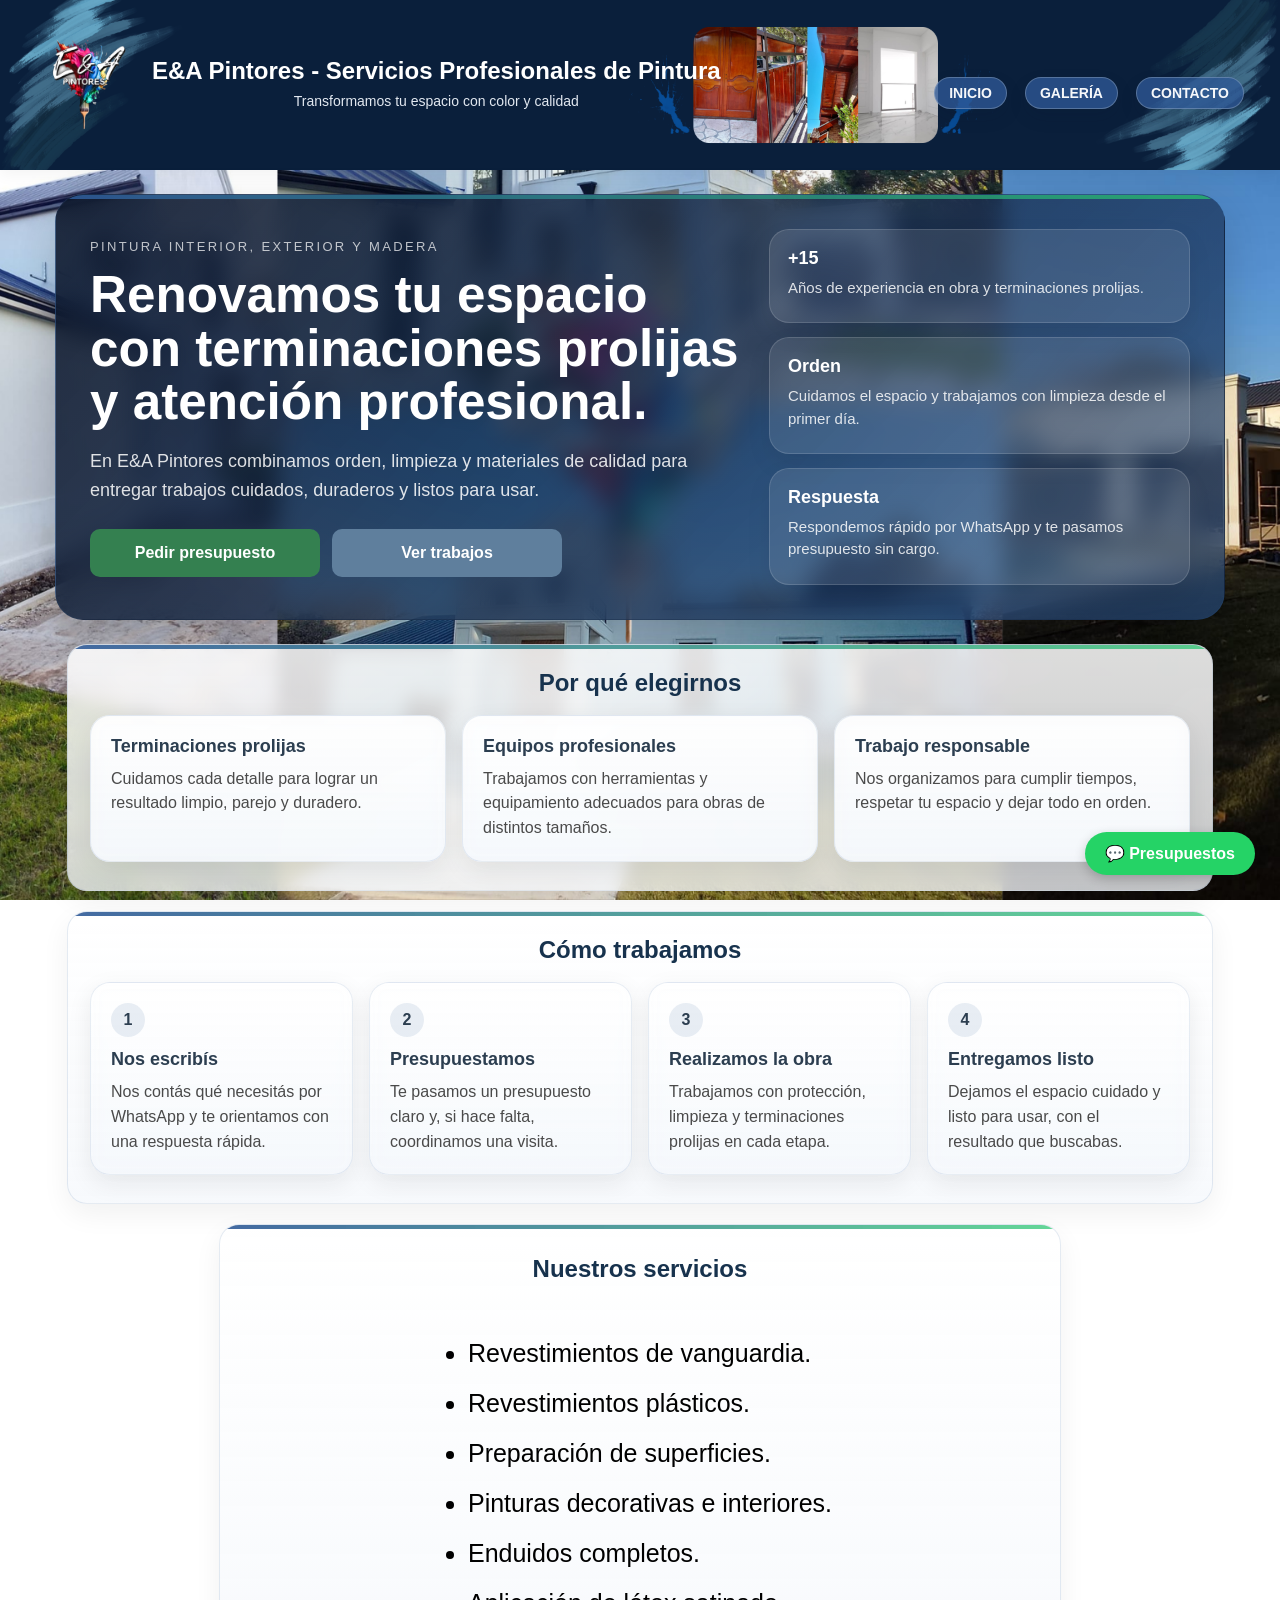
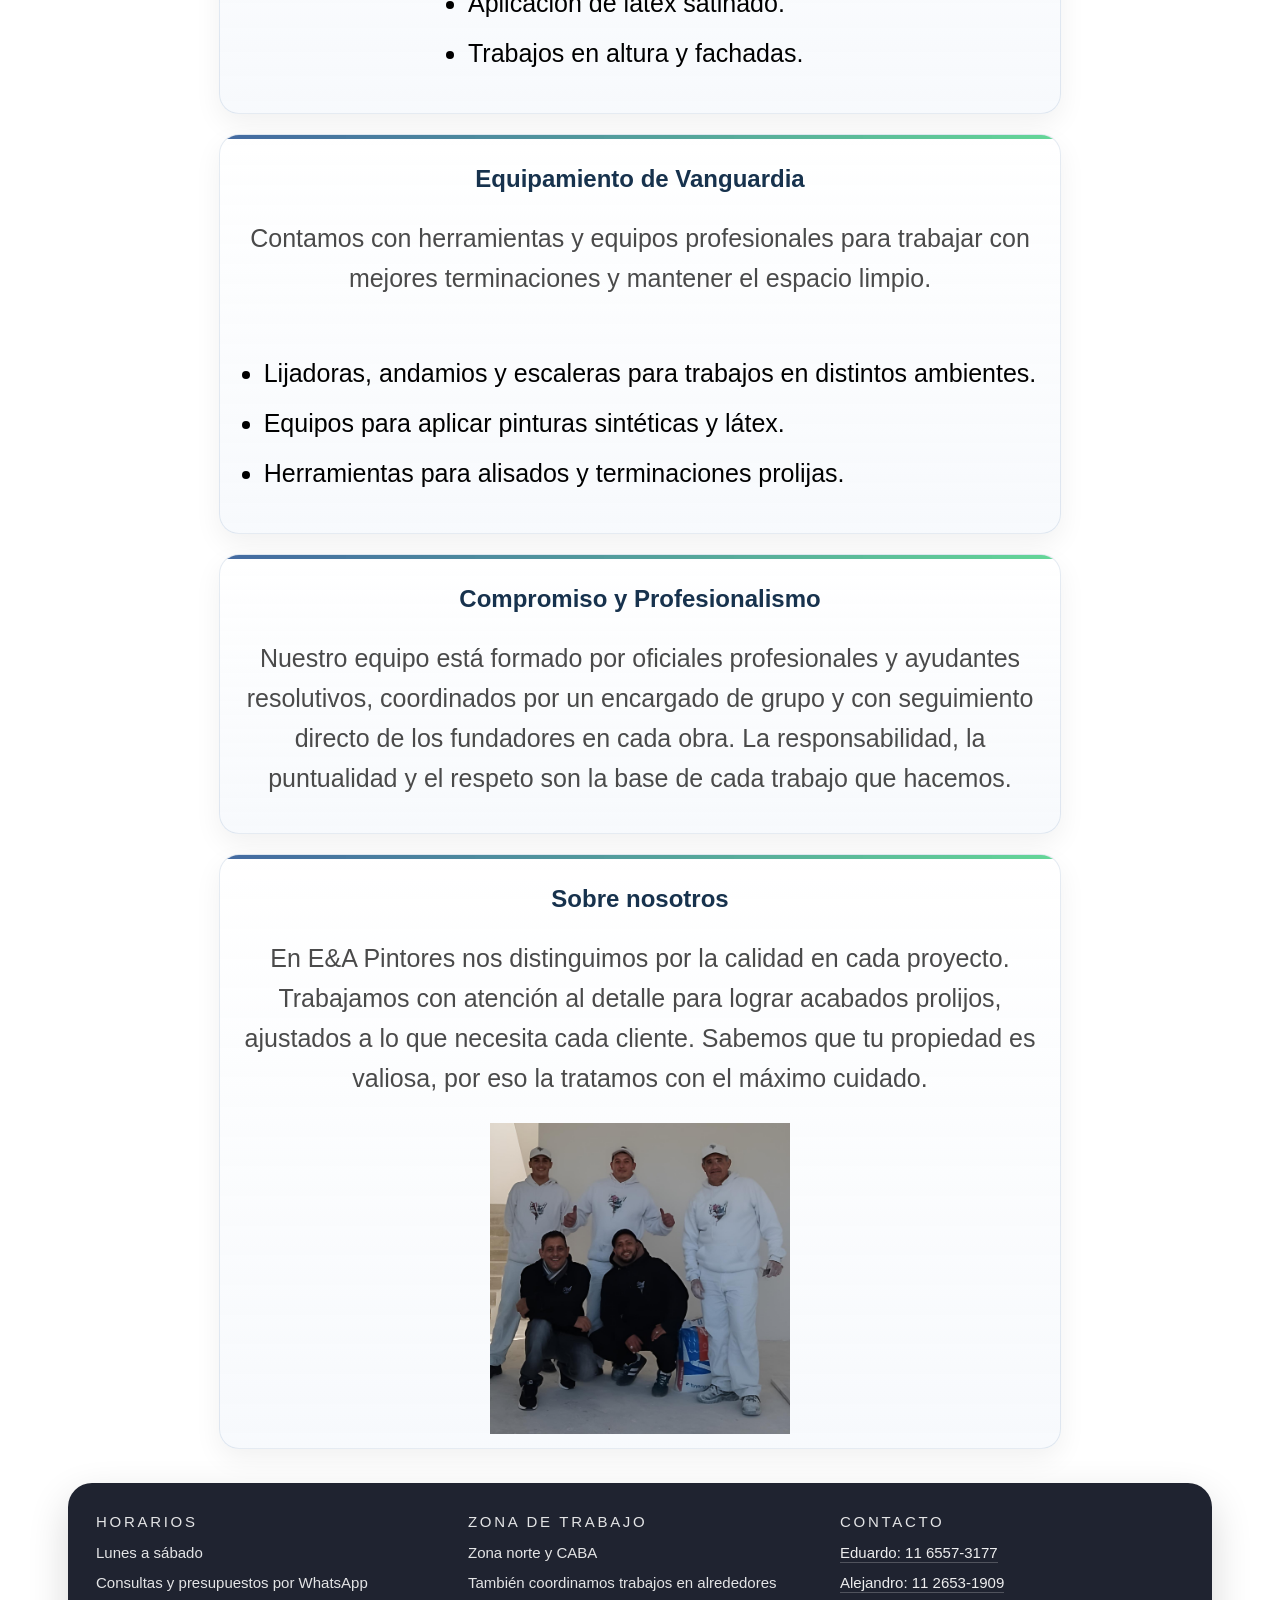
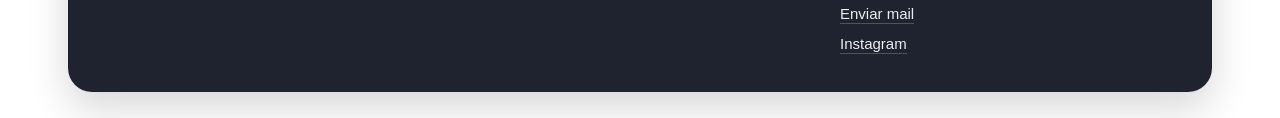
==== commit 12dfaa63: "actualizacion general de la pagina web" ====
--- a/index.html
+++ b/index.html
@@ -24,7 +24,7 @@
 
         <nav class="menu-navegacion">
             <a href="index.html">INICIO</a>
-            <a href="galeria.html">GALERIA</a>
+            <a href="galeria.html">GALERÍA</a>
             <a href="contacto.html">CONTACTO</a>
         </nav>
     </header>
@@ -140,7 +140,7 @@
 
         <div class="opciones-pintores">
             <a href="https://wa.me/5491165573177" target="_blank" class="link-eduardo">Eduardo Benitez</a>
-            <a href="https://wa.me/5491126531909" target="_blank" class="link-alejandro">Aleandro Rios</a>
+            <a href="https://wa.me/5491126531909" target="_blank" class="link-alejandro">Alejandro Rios</a>
 
         </div>
         <div class="boton-principal-wa">
@@ -163,7 +163,7 @@
             <p class="footer-titulo">Contacto</p>
             <p><a href="https://wa.me/5491165573177" target="_blank" rel="noopener noreferrer" class="footer-link">Eduardo: 11 6557-3177</a></p>
             <p><a href="https://wa.me/5491126531909" target="_blank" rel="noopener noreferrer" class="footer-link">Alejandro: 11 2653-1909</a></p>
-            <p><a href="https://mail.google.com/mail/?view=cm&fs=1&to=eapintores44@gmail.com" target="_blank" rel="noopener noreferrer" class="footer-link">Enviar Gmail</a></p>
+            <p><a href="https://mail.google.com/mail/?view=cm&fs=1&to=eapintores44@gmail.com" target="_blank" rel="noopener noreferrer" class="footer-link">Enviar mail</a></p>
             <p><a href="https://instagram.com/eya_pintores_/" target="_blank" rel="noopener noreferrer" class="footer-link">Instagram</a></p>
         </div>
     </footer>
